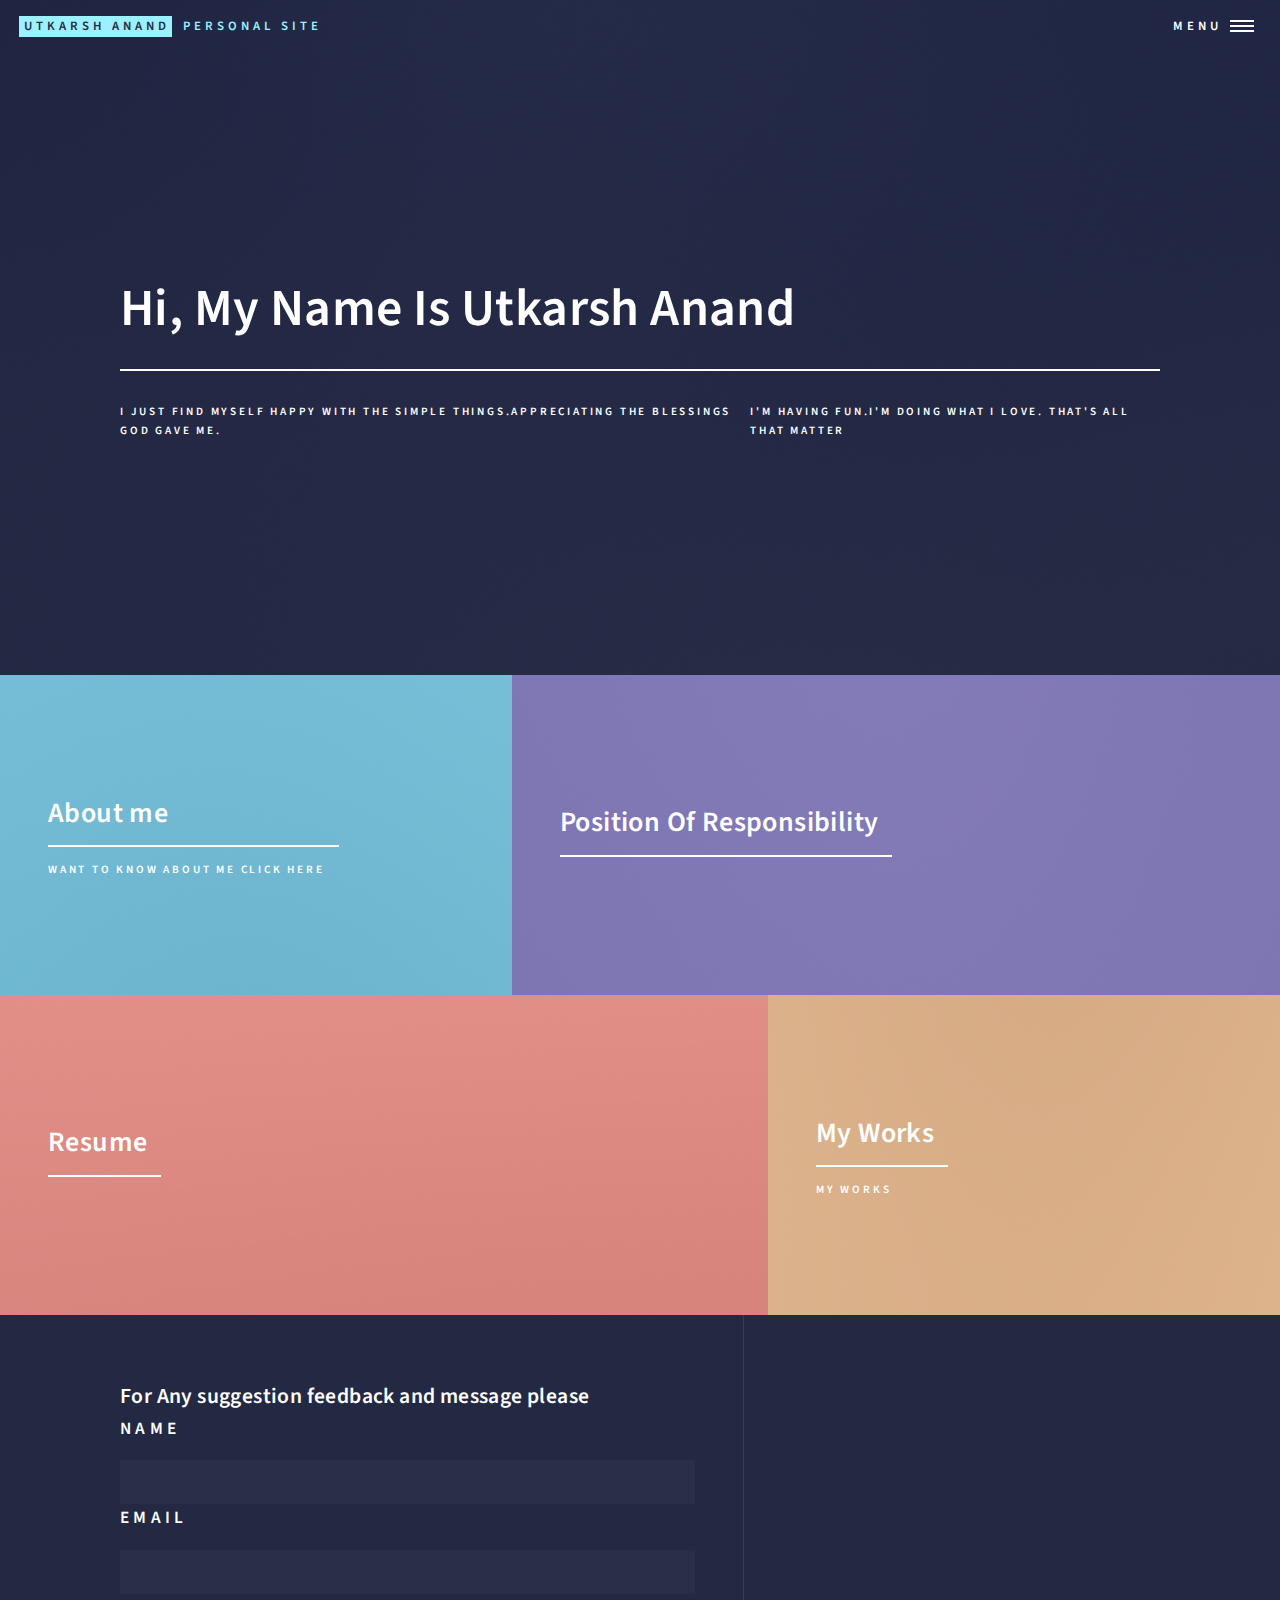
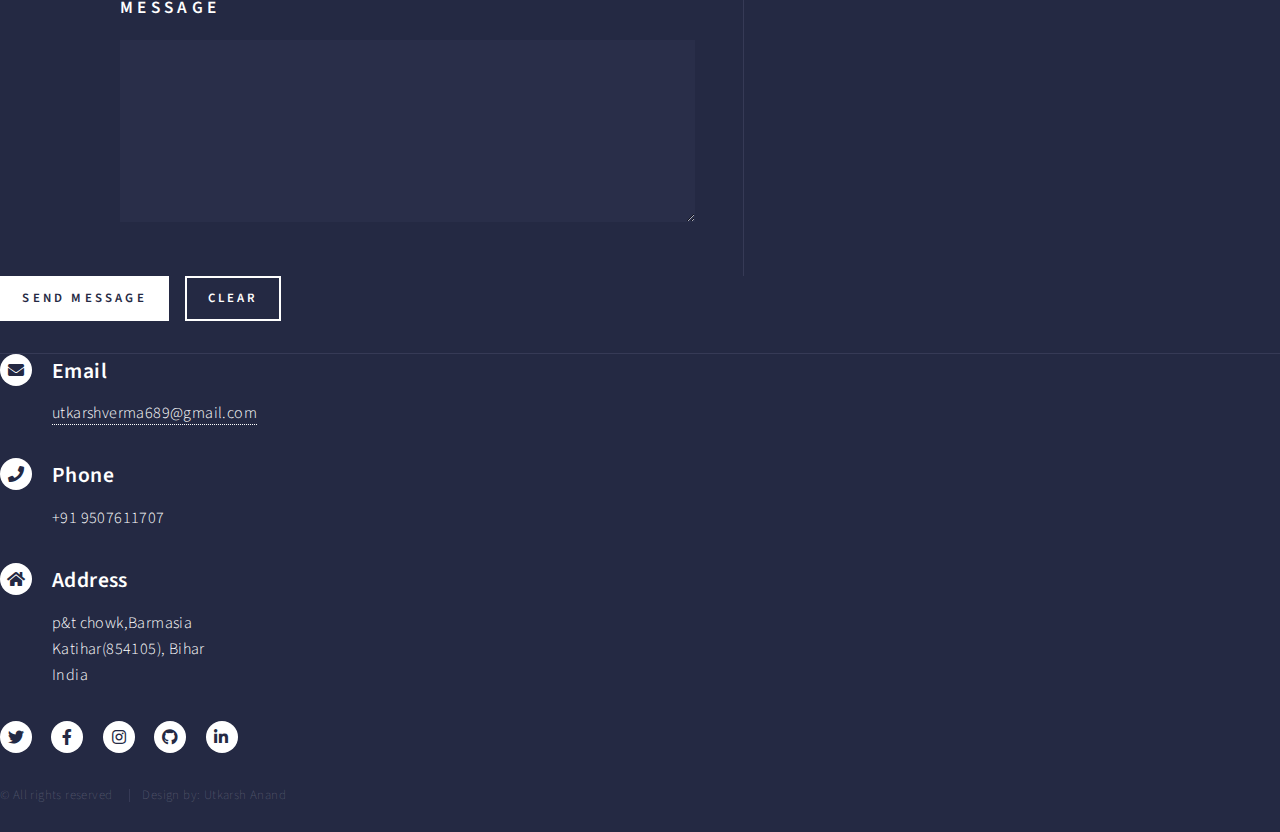
==== index.html @ aeb1506c "Update index.html" ====
<!DOCTYPE HTML>
<html>

<head>
	<title>Utkarsh Anand</title>
	<meta charset="utf-8" />
	<meta name="viewport" content="width=device-width, initial-scale=1, user-scalable=no" />
	<link rel="stylesheet" href="assets/css/main.css" />
	<noscript>
		<link rel="stylesheet" href="assets/css/noscript.css" />
	</noscript>
</head>

<body class="is-preload">

	<!-- Wrapper -->
	<div id="wrapper">

		<!-- Header -->
		<header id="header" class="alt">
			<a href="index.html" class="logo"><strong>UTKARSH ANAND</strong> <span>Personal site</span></a>
			<nav>
				<a href="#menu">Menu</a>
			</nav>
		</header>

		<!-- Menu -->
		<nav id="menu">
			<ul class="links">
				<li><a href="index.html">Home</a></li>
				<li><a href="about.html">About Me</a></li>
				<li><a href="service.html">Works</a></li>
				<li><a href="experience.html">Position Of Responsibility</a></li>
			</ul>
			
		</nav>


		<section id="banner" class="major">
			<div class="inner">
				<header class="major">
					<h1>Hi, My Name Is Utkarsh Anand</h1>
					<h3></h3>
				</header>
				<div class="content">
					<p>I just find myself happy with the simple things.appreciating the blessings God gave me.</p>
					<p>I'm having fun.I'm doing what I love. That's all that matter</p>


				</div>
			</div>
		</section>

		<!-- Main -->
		<div id="main">

			<!-- One -->
			<section id="one" class="tiles">
				<article>
					<span class="image">
						<img src="images/pic01.jpg" alt="image" />
					</span>
					<header class="major">
						<h3><a href="about.html" class="link">About me</a></h3>
						<p>Want to know about me click here</p>
					</header>
				</article>
				<article>
					<span class="image">
						<img src="images/pic02.jpg" alt="" />
					</span>
					<header class="major">
						<h3><a href="experience.html" class="link">Position Of Responsibility</a></h3>
						<p></p>
					</header>
				</article>
				<article>
					<span class="image">
						<img src="images/pic03.jpg" alt="" />
					</span>
					<header class="major">
						<h3><a href="https://drive.google.com/file/d/1Wd0ZZwpWyUMVyLLnOIt86RxqLW1cUzgr/view?usp=share_link"
								class="link">Resume </a></h3>
						
					</header>
				</article>
				<article>
					<span class="image">
						<img src="images/pic04.jpg" alt="" />
					</span>
					<header class="major">
						<h3><a href="service.html" class="link">My Works</a></h3>
						<p>My Works</p>
					</header>
				</article>

			</section>

			

		</div>

		<!-- Contact -->
		<section id="contact">
			<div class="inner">
				<section>

					<h3>For Any suggestion feedback and message please <a
						
						<div class="fields">
							<div class="field half">
								<label for="name">Name</label>
								<input type="text" name="name" id="name" />
							</div>
							<div class="field half">
								<label for="email">Email</label>
								<input type="text" name="email" id="email" />
							</div>
							<div class="field">
								<label for="message">Message</label>
								<textarea name="message" id="message" rows="6"></textarea>
							</div>
						</div>
						<ul class="actions">
							<li><input type="submit" value="Send Message" class="primary" /></li>
							<li><input type="reset" value="Clear" /></li>
						</ul>
					</form> 
				</section>
				<section class="split">
					<section>
						<div class="contact-method">
							<span class="icon solid alt fa-envelope"></span>
							<h3>Email</h3>
							<a href="#">utkarshverma689@gmail.com</a>
						</div>
					</section>
					<section>
						<div class="contact-method">
							<span class="icon solid alt fa-phone"></span>
							<h3>Phone</h3>
							<span>+91 9507611707</span>
						</div>
					</section>
					<section>
						<div class="contact-method">
							<span class="icon solid alt fa-home"></span>
							<h3>Address</h3>
							<span>p&t chowk,Barmasia<br />
								Katihar(854105), Bihar<br />
								India</span>
						</div>
					</section>
				</section>
			</div>
		</section>

		<!-- Footer -->
		<footer id="footer">
			<div class="inner">
				<ul class="icons">
					<li><a href="https://twitter.com/UTKARSH62137137" class="icon brands alt fa-twitter"><span
								class="label">Twitter</span></a></li>
					<li><a href="https://www.facebook.com/utkarsh.verma.733" class="icon brands alt fa-facebook-f"><span
								class="label">Facebook</span></a></li>
					<li><a href="https://instagram.com/__utkarsh__anand__?igshid=YmMyMTA2M2Y=" class="icon brands alt fa-instagram"><span
								class="label">Instagram</span></a></li>
					<li><a href="https://github.com/Utkarshanand15" class="icon brands alt fa-github"><span
								class="label">GitHub</span></a></li>
					<li><a href="https://www.linkedin.com/in/utkarsh-anand-71300820b/"
							class="icon brands alt fa-linkedin-in"><span class="label">LinkedIn</span></a></li>
				</ul>
				<ul class="copyright">
					<li>&copy; All rights reserved</li>
					<li>Design by: Utkarsh Anand</li>
				</ul>
			</div>
		</footer>

	</div>

	<!-- Scripts -->
	<script src="assets/js/jquery.min.js"></script>
	<script src="assets/js/jquery.scrolly.min.js"></script>
	<script src="assets/js/jquery.scrollex.min.js"></script>
	<script src="assets/js/browser.min.js"></script>
	<script src="assets/js/breakpoints.min.js"></script>
	<script src="assets/js/util.js"></script>
	<script src="assets/js/main.js"></script>

</body>

</html>
---- assets/css/main.css ----
@import url(fontawesome-all.min.css);
@import url("https://fonts.googleapis.com/css?family=Source+Sans+Pro:300,300italic,600,600italic");

/*
	Forty by HTML5 UP
	html5up.net | @ajlkn
	Free for personal and commercial use under the CCA 3.0 license (html5up.net/license)
*/

html, body, div, span, applet, object,
iframe, h1, h2, h3, h4, h5, h6, p, blockquote,
pre, a, abbr, acronym, address, big, cite,
code, del, dfn, em, img, ins, kbd, q, s, samp,
small, strike, strong, sub, sup, tt, var, b,
u, i, center, dl, dt, dd, ol, ul, li, fieldset,
form, label, legend, table, caption, tbody,
tfoot, thead, tr, th, td, article, aside,
canvas, details, embed, figure, figcaption,
footer, header, hgroup, menu, nav, output, ruby,
section, summary, time, mark, audio, video {
	margin: 0;
	padding: 0;
	border: 0;
	font-size: 100%;
	font: inherit;
	vertical-align: baseline;}

article, aside, details, figcaption, figure,
footer, header, hgroup, menu, nav, section {
	display: block;}

body {
	line-height: 1;
}

ol, ul {
	list-style: none;
}

blockquote, q {
	quotes: none;
}

	blockquote:before, blockquote:after, q:before, q:after {
		content: '';
		content: none;
	}

table {
	border-collapse: collapse;
	border-spacing: 0;
}

body {
	-webkit-text-size-adjust: none;
}

mark {
	background-color: transparent;
	color: inherit;
}

input::-moz-focus-inner {
	border: 0;
	padding: 0;
}

input, select, textarea {
	-moz-appearance: none;
	-webkit-appearance: none;
	-ms-appearance: none;
	appearance: none;
}

/* Basic */

	@-ms-viewport {
		width: device-width;
	}

	body {
		-ms-overflow-style: scrollbar;
	}

	@media screen and (max-width: 480px) {

		html, body {
			min-width: 320px;
		}

	}

	html {
		box-sizing: border-box;
	}

	*, *:before, *:after {
		box-sizing: inherit;
	}

	body {
		background: #242943;
	}

		body.is-preload *, body.is-preload *:before, body.is-preload *:after {
			-moz-animation: none !important;
			-webkit-animation: none !important;
			-ms-animation: none !important;
			animation: none !important;
			-moz-transition: none !important;
			-webkit-transition: none !important;
			-ms-transition: none !important;
			transition: none !important;
		}

/* Type */

	body, input, select, textarea {
		color: #ffffff;
		font-family: "Source Sans Pro", Helvetica, sans-serif;
		font-size: 17pt;
		font-weight: 300;
		letter-spacing: 0.025em;
		line-height: 1.65;
	}

		@media screen and (max-width: 1680px) {

			body, input, select, textarea {
				font-size: 14pt;
			}

		}

		@media screen and (max-width: 1280px) {

			body, input, select, textarea {
				font-size: 12pt;
			}

		}

		@media screen and (max-width: 360px) {

			body, input, select, textarea {
				font-size: 11pt;
			}

		}

	a {
		-moz-transition: color 0.2s ease-in-out, border-bottom-color 0.2s ease-in-out;
		-webkit-transition: color 0.2s ease-in-out, border-bottom-color 0.2s ease-in-out;
		-ms-transition: color 0.2s ease-in-out, border-bottom-color 0.2s ease-in-out;
		transition: color 0.2s ease-in-out, border-bottom-color 0.2s ease-in-out;
		border-bottom: dotted 1px;
		color: inherit;
		text-decoration: none;
	}

		a:hover {
			border-bottom-color: transparent;
			color: #9bf1ff !important;
		}

		a:active {
			color: #53e3fb !important;
		}

	strong, b {
		color: #ffffff;
		font-weight: 600;
	}

	em, i {
		font-style: italic;
	}

	p {
		margin: 0 0 2em 0;
	}

	h1, h2, h3, h4, h5, h6 {
		color: #ffffff;
		font-weight: 600;
		line-height: 1.65;
		margin: 0 0 1em 0;
	}

		h1 a, h2 a, h3 a, h4 a, h5 a, h6 a {
			color: inherit;
			border-bottom: 0;
		}

	h1 {
		font-size: 2.5em;
	}

	h2 {
		font-size: 1.75em;
	}

	h3 {
		font-size: 1.35em;
	}

	h4 {
		font-size: 1.1em;
	}

	h5 {
		font-size: 0.9em;
	}

	h6 {
		font-size: 0.7em;
	}

	@media screen and (max-width: 736px) {

		h1 {
			font-size: 2em;
		}

		h2 {
			font-size: 1.5em;
		}

		h3 {
			font-size: 1.25em;
		}

	}

	sub {
		font-size: 0.8em;
		position: relative;
		top: 0.5em;
	}

	sup {
		font-size: 0.8em;
		position: relative;
		top: -0.5em;
	}

	blockquote {
		border-left: solid 4px rgba(212, 212, 255, 0.1);
		font-style: italic;
		margin: 0 0 2em 0;
		padding: 0.5em 0 0.5em 2em;
	}

	code {
		background: rgba(212, 212, 255, 0.035);
		font-family: "Courier New", monospace;
		font-size: 0.9em;
		margin: 0 0.25em;
		padding: 0.25em 0.65em;
	}

	pre {
		-webkit-overflow-scrolling: touch;
		font-family: "Courier New", monospace;
		font-size: 0.9em;
		margin: 0 0 2em 0;
	}

		pre code {
			display: block;
			line-height: 1.75;
			padding: 1em 1.5em;
			overflow-x: auto;
		}

	hr {
		border: 0;
		border-bottom: solid 1px rgba(212, 212, 255, 0.1);
		margin: 2em 0;
	}

		hr.major {
			margin: 3em 0;
		}

	.align-left {
		text-align: left;
	}

	.align-center {
		text-align: center;
	}

	.align-right {
		text-align: right;
	}

/* Row */

	.row {
		display: flex;
		flex-wrap: wrap;
		box-sizing: border-box;
		align-items: stretch;
	}

		.row > * {
			box-sizing: border-box;
		}

		.row.gtr-uniform > * > :last-child {
			margin-bottom: 0;
		}

		.row.aln-left {
			justify-content: flex-start;
		}

		.row.aln-center {
			justify-content: center;
		}

		.row.aln-right {
			justify-content: flex-end;
		}

		.row.aln-top {
			align-items: flex-start;
		}

		.row.aln-middle {
			align-items: center;
		}

		.row.aln-bottom {
			align-items: flex-end;
		}

		.row > .imp {
			order: -1;
		}

		.row > .col-1 {
			width: 8.33333%;
		}

		.row > .off-1 {
			margin-left: 8.33333%;
		}

		.row > .col-2 {
			width: 16.66667%;
		}

		.row > .off-2 {
			margin-left: 16.66667%;
		}

		.row > .col-3 {
			width: 25%;
		}

		.row > .off-3 {
			margin-left: 25%;
		}

		.row > .col-4 {
			width: 33.33333%;
		}

		.row > .off-4 {
			margin-left: 33.33333%;
		}

		.row > .col-5 {
			width: 41.66667%;
		}

		.row > .off-5 {
			margin-left: 41.66667%;
		}

		.row > .col-6 {
			width: 50%;
		}

		.row > .off-6 {
			margin-left: 50%;
		}

		.row > .col-7 {
			width: 58.33333%;
		}

		.row > .off-7 {
			margin-left: 58.33333%;
		}

		.row > .col-8 {
			width: 66.66667%;
		}

		.row > .off-8 {
			margin-left: 66.66667%;
		}

		.row > .col-9 {
			width: 75%;
		}

		.row > .off-9 {
			margin-left: 75%;
		}

		.row > .col-10 {
			width: 83.33333%;
		}

		.row > .off-10 {
			margin-left: 83.33333%;
		}

		.row > .col-11 {
			width: 91.66667%;
		}

		.row > .off-11 {
			margin-left: 91.66667%;
		}

		.row > .col-12 {
			width: 100%;
		}

		.row > .off-12 {
			margin-left: 100%;
		}

		.row.gtr-0 {
			margin-top: 0;
			margin-left: 0em;
		}

			.row.gtr-0 > * {
				padding: 0 0 0 0em;
			}

			.row.gtr-0.gtr-uniform {
				margin-top: 0em;
			}

				.row.gtr-0.gtr-uniform > * {
					padding-top: 0em;
				}

		.row.gtr-25 {
			margin-top: 0;
			margin-left: -0.5em;
		}

			.row.gtr-25 > * {
				padding: 0 0 0 0.5em;
			}

			.row.gtr-25.gtr-uniform {
				margin-top: -0.5em;
			}

				.row.gtr-25.gtr-uniform > * {
					padding-top: 0.5em;
				}

		.row.gtr-50 {
			margin-top: 0;
			margin-left: -1em;
		}

			.row.gtr-50 > * {
				padding: 0 0 0 1em;
			}

			.row.gtr-50.gtr-uniform {
				margin-top: -1em;
			}

				.row.gtr-50.gtr-uniform > * {
					padding-top: 1em;
				}

		.row {
			margin-top: 0;
			margin-left: -2em;
		}

			.row > * {
				padding: 0 0 0 2em;
			}

			.row.gtr-uniform {
				margin-top: -2em;
			}

				.row.gtr-uniform > * {
					padding-top: 2em;
				}

		.row.gtr-150 {
			margin-top: 0;
			margin-left: -3em;
		}

			.row.gtr-150 > * {
				padding: 0 0 0 3em;
			}

			.row.gtr-150.gtr-uniform {
				margin-top: -3em;
			}

				.row.gtr-150.gtr-uniform > * {
					padding-top: 3em;
				}

		.row.gtr-200 {
			margin-top: 0;
			margin-left: -4em;
		}

			.row.gtr-200 > * {
				padding: 0 0 0 4em;
			}

			.row.gtr-200.gtr-uniform {
				margin-top: -4em;
			}

				.row.gtr-200.gtr-uniform > * {
					padding-top: 4em;
				}

		@media screen and (max-width: 1680px) {

			.row {
				display: flex;
				flex-wrap: wrap;
				box-sizing: border-box;
				align-items: stretch;
			}

				.row > * {
					box-sizing: border-box;
				}

				.row.gtr-uniform > * > :last-child {
					margin-bottom: 0;
				}

				.row.aln-left {
					justify-content: flex-start;
				}

				.row.aln-center {
					justify-content: center;
				}

				.row.aln-right {
					justify-content: flex-end;
				}

				.row.aln-top {
					align-items: flex-start;
				}

				.row.aln-middle {
					align-items: center;
				}

				.row.aln-bottom {
					align-items: flex-end;
				}

				.row > .imp-xlarge {
					order: -1;
				}

				.row > .col-1-xlarge {
					width: 8.33333%;
				}

				.row > .off-1-xlarge {
					margin-left: 8.33333%;
				}

				.row > .col-2-xlarge {
					width: 16.66667%;
				}

				.row > .off-2-xlarge {
					margin-left: 16.66667%;
				}

				.row > .col-3-xlarge {
					width: 25%;
				}

				.row > .off-3-xlarge {
					margin-left: 25%;
				}

				.row > .col-4-xlarge {
					width: 33.33333%;
				}

				.row > .off-4-xlarge {
					margin-left: 33.33333%;
				}

				.row > .col-5-xlarge {
					width: 41.66667%;
				}

				.row > .off-5-xlarge {
					margin-left: 41.66667%;
				}

				.row > .col-6-xlarge {
					width: 50%;
				}

				.row > .off-6-xlarge {
					margin-left: 50%;
				}

				.row > .col-7-xlarge {
					width: 58.33333%;
				}

				.row > .off-7-xlarge {
					margin-left: 58.33333%;
				}

				.row > .col-8-xlarge {
					width: 66.66667%;
				}

				.row > .off-8-xlarge {
					margin-left: 66.66667%;
				}

				.row > .col-9-xlarge {
					width: 75%;
				}

				.row > .off-9-xlarge {
					margin-left: 75%;
				}

				.row > .col-10-xlarge {
					width: 83.33333%;
				}

				.row > .off-10-xlarge {
					margin-left: 83.33333%;
				}

				.row > .col-11-xlarge {
					width: 91.66667%;
				}

				.row > .off-11-xlarge {
					margin-left: 91.66667%;
				}

				.row > .col-12-xlarge {
					width: 100%;
				}

				.row > .off-12-xlarge {
					margin-left: 100%;
				}

				.row.gtr-0 {
					margin-top: 0;
					margin-left: 0em;
				}

					.row.gtr-0 > * {
						padding: 0 0 0 0em;
					}

					.row.gtr-0.gtr-uniform {
						margin-top: 0em;
					}

						.row.gtr-0.gtr-uniform > * {
							padding-top: 0em;
						}

				.row.gtr-25 {
					margin-top: 0;
					margin-left: -0.5em;
				}

					.row.gtr-25 > * {
						padding: 0 0 0 0.5em;
					}

					.row.gtr-25.gtr-uniform {
						margin-top: -0.5em;
					}

						.row.gtr-25.gtr-uniform > * {
							padding-top: 0.5em;
						}

				.row.gtr-50 {
					margin-top: 0;
					margin-left: -1em;
				}

					.row.gtr-50 > * {
						padding: 0 0 0 1em;
					}

					.row.gtr-50.gtr-uniform {
						margin-top: -1em;
					}

						.row.gtr-50.gtr-uniform > * {
							padding-top: 1em;
						}

				.row {
					margin-top: 0;
					margin-left: -2em;
				}

					.row > * {
						padding: 0 0 0 2em;
					}

					.row.gtr-uniform {
						margin-top: -2em;
					}

						.row.gtr-uniform > * {
							padding-top: 2em;
						}

				.row.gtr-150 {
					margin-top: 0;
					margin-left: -3em;
				}

					.row.gtr-150 > * {
						padding: 0 0 0 3em;
					}

					.row.gtr-150.gtr-uniform {
						margin-top: -3em;
					}

						.row.gtr-150.gtr-uniform > * {
							padding-top: 3em;
						}

				.row.gtr-200 {
					margin-top: 0;
					margin-left: -4em;
				}

					.row.gtr-200 > * {
						padding: 0 0 0 4em;
					}

					.row.gtr-200.gtr-uniform {
						margin-top: -4em;
					}

						.row.gtr-200.gtr-uniform > * {
							padding-top: 4em;
						}

		}

		@media screen and (max-width: 1280px) {

			.row {
				display: flex;
				flex-wrap: wrap;
				box-sizing: border-box;
				align-items: stretch;
			}

				.row > * {
					box-sizing: border-box;
				}

				.row.gtr-uniform > * > :last-child {
					margin-bottom: 0;
				}

				.row.aln-left {
					justify-content: flex-start;
				}

				.row.aln-center {
					justify-content: center;
				}

				.row.aln-right {
					justify-content: flex-end;
				}

				.row.aln-top {
					align-items: flex-start;
				}

				.row.aln-middle {
					align-items: center;
				}

				.row.aln-bottom {
					align-items: flex-end;
				}

				.row > .imp-large {
					order: -1;
				}

				.row > .col-1-large {
					width: 8.33333%;
				}

				.row > .off-1-large {
					margin-left: 8.33333%;
				}

				.row > .col-2-large {
					width: 16.66667%;
				}

				.row > .off-2-large {
					margin-left: 16.66667%;
				}

				.row > .col-3-large {
					width: 25%;
				}

				.row > .off-3-large {
					margin-left: 25%;
				}

				.row > .col-4-large {
					width: 33.33333%;
				}

				.row > .off-4-large {
					margin-left: 33.33333%;
				}

				.row > .col-5-large {
					width: 41.66667%;
				}

				.row > .off-5-large {
					margin-left: 41.66667%;
				}

				.row > .col-6-large {
					width: 50%;
				}

				.row > .off-6-large {
					margin-left: 50%;
				}

				.row > .col-7-large {
					width: 58.33333%;
				}

				.row > .off-7-large {
					margin-left: 58.33333%;
				}

				.row > .col-8-large {
					width: 66.66667%;
				}

				.row > .off-8-large {
					margin-left: 66.66667%;
				}

				.row > .col-9-large {
					width: 75%;
				}

				.row > .off-9-large {
					margin-left: 75%;
				}

				.row > .col-10-large {
					width: 83.33333%;
				}

				.row > .off-10-large {
					margin-left: 83.33333%;
				}

				.row > .col-11-large {
					width: 91.66667%;
				}

				.row > .off-11-large {
					margin-left: 91.66667%;
				}

				.row > .col-12-large {
					width: 100%;
				}

				.row > .off-12-large {
					margin-left: 100%;
				}

				.row.gtr-0 {
					margin-top: 0;
					margin-left: 0em;
				}

					.row.gtr-0 > * {
						padding: 0 0 0 0em;
					}

					.row.gtr-0.gtr-uniform {
						margin-top: 0em;
					}

						.row.gtr-0.gtr-uniform > * {
							padding-top: 0em;
						}

				.row.gtr-25 {
					margin-top: 0;
					margin-left: -0.375em;
				}

					.row.gtr-25 > * {
						padding: 0 0 0 0.375em;
					}

					.row.gtr-25.gtr-uniform {
						margin-top: -0.375em;
					}

						.row.gtr-25.gtr-uniform > * {
							padding-top: 0.375em;
						}

				.row.gtr-50 {
					margin-top: 0;
					margin-left: -0.75em;
				}

					.row.gtr-50 > * {
						padding: 0 0 0 0.75em;
					}

					.row.gtr-50.gtr-uniform {
						margin-top: -0.75em;
					}

						.row.gtr-50.gtr-uniform > * {
							padding-top: 0.75em;
						}

				.row {
					margin-top: 0;
					margin-left: -1.5em;
				}

					.row > * {
						padding: 0 0 0 1.5em;
					}

					.row.gtr-uniform {
						margin-top: -1.5em;
					}

						.row.gtr-uniform > * {
							padding-top: 1.5em;
						}

				.row.gtr-150 {
					margin-top: 0;
					margin-left: -2.25em;
				}

					.row.gtr-150 > * {
						padding: 0 0 0 2.25em;
					}

					.row.gtr-150.gtr-uniform {
						margin-top: -2.25em;
					}

						.row.gtr-150.gtr-uniform > * {
							padding-top: 2.25em;
						}

				.row.gtr-200 {
					margin-top: 0;
					margin-left: -3em;
				}

					.row.gtr-200 > * {
						padding: 0 0 0 3em;
					}

					.row.gtr-200.gtr-uniform {
						margin-top: -3em;
					}

						.row.gtr-200.gtr-uniform > * {
							padding-top: 3em;
						}

		}

		@media screen and (max-width: 980px) {

			.row {
				display: flex;
				flex-wrap: wrap;
				box-sizing: border-box;
				align-items: stretch;
			}

				.row > * {
					box-sizing: border-box;
				}

				.row.gtr-uniform > * > :last-child {
					margin-bottom: 0;
				}

				.row.aln-left {
					justify-content: flex-start;
				}

				.row.aln-center {
					justify-content: center;
				}

				.row.aln-right {
					justify-content: flex-end;
				}

				.row.aln-top {
					align-items: flex-start;
				}

				.row.aln-middle {
					align-items: center;
				}

				.row.aln-bottom {
					align-items: flex-end;
				}

				.row > .imp-medium {
					order: -1;
				}

				.row > .col-1-medium {
					width: 8.33333%;
				}

				.row > .off-1-medium {
					margin-left: 8.33333%;
				}

				.row > .col-2-medium {
					width: 16.66667%;
				}

				.row > .off-2-medium {
					margin-left: 16.66667%;
				}

				.row > .col-3-medium {
					width: 25%;
				}

				.row > .off-3-medium {
					margin-left: 25%;
				}

				.row > .col-4-medium {
					width: 33.33333%;
				}

				.row > .off-4-medium {
					margin-left: 33.33333%;
				}

				.row > .col-5-medium {
					width: 41.66667%;
				}

				.row > .off-5-medium {
					margin-left: 41.66667%;
				}

				.row > .col-6-medium {
					width: 50%;
				}

				.row > .off-6-medium {
					margin-left: 50%;
				}

				.row > .col-7-medium {
					width: 58.33333%;
				}

				.row > .off-7-medium {
					margin-left: 58.33333%;
				}

				.row > .col-8-medium {
					width: 66.66667%;
				}

				.row > .off-8-medium {
					margin-left: 66.66667%;
				}

				.row > .col-9-medium {
					width: 75%;
				}

				.row > .off-9-medium {
					margin-left: 75%;
				}

				.row > .col-10-medium {
					width: 83.33333%;
				}

				.row > .off-10-medium {
					margin-left: 83.33333%;
				}

				.row > .col-11-medium {
					width: 91.66667%;
				}

				.row > .off-11-medium {
					margin-left: 91.66667%;
				}

				.row > .col-12-medium {
					width: 100%;
				}

				.row > .off-12-medium {
					margin-left: 100%;
				}

				.row.gtr-0 {
					margin-top: 0;
					margin-left: 0em;
				}

					.row.gtr-0 > * {
						padding: 0 0 0 0em;
					}

					.row.gtr-0.gtr-uniform {
						margin-top: 0em;
					}

						.row.gtr-0.gtr-uniform > * {
							padding-top: 0em;
						}

				.row.gtr-25 {
					margin-top: 0;
					margin-left: -0.375em;
				}

					.row.gtr-25 > * {
						padding: 0 0 0 0.375em;
					}

					.row.gtr-25.gtr-uniform {
						margin-top: -0.375em;
					}

						.row.gtr-25.gtr-uniform > * {
							padding-top: 0.375em;
						}

				.row.gtr-50 {
					margin-top: 0;
					margin-left: -0.75em;
				}

					.row.gtr-50 > * {
						padding: 0 0 0 0.75em;
					}

					.row.gtr-50.gtr-uniform {
						margin-top: -0.75em;
					}

						.row.gtr-50.gtr-uniform > * {
							padding-top: 0.75em;
						}

				.row {
					margin-top: 0;
					margin-left: -1.5em;
				}

					.row > * {
						padding: 0 0 0 1.5em;
					}

					.row.gtr-uniform {
						margin-top: -1.5em;
					}

						.row.gtr-uniform > * {
							padding-top: 1.5em;
						}

				.row.gtr-150 {
					margin-top: 0;
					margin-left: -2.25em;
				}

					.row.gtr-150 > * {
						padding: 0 0 0 2.25em;
					}

					.row.gtr-150.gtr-uniform {
						margin-top: -2.25em;
					}

						.row.gtr-150.gtr-uniform > * {
							padding-top: 2.25em;
						}

				.row.gtr-200 {
					margin-top: 0;
					margin-left: -3em;
				}

					.row.gtr-200 > * {
						padding: 0 0 0 3em;
					}

					.row.gtr-200.gtr-uniform {
						margin-top: -3em;
					}

						.row.gtr-200.gtr-uniform > * {
							padding-top: 3em;
						}

		}

		@media screen and (max-width: 736px) {

			.row {
				display: flex;
				flex-wrap: wrap;
				box-sizing: border-box;
				align-items: stretch;
			}

				.row > * {
					box-sizing: border-box;
				}

				.row.gtr-uniform > * > :last-child {
					margin-bottom: 0;
				}

				.row.aln-left {
					justify-content: flex-start;
				}

				.row.aln-center {
					justify-content: center;
				}

				.row.aln-right {
					justify-content: flex-end;
				}

				.row.aln-top {
					align-items: flex-start;
				}

				.row.aln-middle {
					align-items: center;
				}

				.row.aln-bottom {
					align-items: flex-end;
				}

				.row > .imp-small {
					order: -1;
				}

				.row > .col-1-small {
					width: 8.33333%;
				}

				.row > .off-1-small {
					margin-left: 8.33333%;
				}

				.row > .col-2-small {
					width: 16.66667%;
				}

				.row > .off-2-small {
					margin-left: 16.66667%;
				}

				.row > .col-3-small {
					width: 25%;
				}

				.row > .off-3-small {
					margin-left: 25%;
				}

				.row > .col-4-small {
					width: 33.33333%;
				}

				.row > .off-4-small {
					margin-left: 33.33333%;
				}

				.row > .col-5-small {
					width: 41.66667%;
				}

				.row > .off-5-small {
					margin-left: 41.66667%;
				}

				.row > .col-6-small {
					width: 50%;
				}

				.row > .off-6-small {
					margin-left: 50%;
				}

				.row > .col-7-small {
					width: 58.33333%;
				}

				.row > .off-7-small {
					margin-left: 58.33333%;
				}

				.row > .col-8-small {
					width: 66.66667%;
				}

				.row > .off-8-small {
					margin-left: 66.66667%;
				}

				.row > .col-9-small {
					width: 75%;
				}

				.row > .off-9-small {
					margin-left: 75%;
				}

				.row > .col-10-small {
					width: 83.33333%;
				}

				.row > .off-10-small {
					margin-left: 83.33333%;
				}

				.row > .col-11-small {
					width: 91.66667%;
				}

				.row > .off-11-small {
					margin-left: 91.66667%;
				}

				.row > .col-12-small {
					width: 100%;
				}

				.row > .off-12-small {
					margin-left: 100%;
				}

				.row.gtr-0 {
					margin-top: 0;
					margin-left: 0em;
				}

					.row.gtr-0 > * {
						padding: 0 0 0 0em;
					}

					.row.gtr-0.gtr-uniform {
						margin-top: 0em;
					}

						.row.gtr-0.gtr-uniform > * {
							padding-top: 0em;
						}

				.row.gtr-25 {
					margin-top: 0;
					margin-left: -0.3125em;
				}

					.row.gtr-25 > * {
						padding: 0 0 0 0.3125em;
					}

					.row.gtr-25.gtr-uniform {
						margin-top: -0.3125em;
					}

						.row.gtr-25.gtr-uniform > * {
							padding-top: 0.3125em;
						}

				.row.gtr-50 {
					margin-top: 0;
					margin-left: -0.625em;
				}

					.row.gtr-50 > * {
						padding: 0 0 0 0.625em;
					}

					.row.gtr-50.gtr-uniform {
						margin-top: -0.625em;
					}

						.row.gtr-50.gtr-uniform > * {
							padding-top: 0.625em;
						}

				.row {
					margin-top: 0;
					margin-left: -1.25em;
				}

					.row > * {
						padding: 0 0 0 1.25em;
					}

					.row.gtr-uniform {
						margin-top: -1.25em;
					}

						.row.gtr-uniform > * {
							padding-top: 1.25em;
						}

				.row.gtr-150 {
					margin-top: 0;
					margin-left: -1.875em;
				}

					.row.gtr-150 > * {
						padding: 0 0 0 1.875em;
					}

					.row.gtr-150.gtr-uniform {
						margin-top: -1.875em;
					}

						.row.gtr-150.gtr-uniform > * {
							padding-top: 1.875em;
						}

				.row.gtr-200 {
					margin-top: 0;
					margin-left: -2.5em;
				}

					.row.gtr-200 > * {
						padding: 0 0 0 2.5em;
					}

					.row.gtr-200.gtr-uniform {
						margin-top: -2.5em;
					}

						.row.gtr-200.gtr-uniform > * {
							padding-top: 2.5em;
						}

		}

		@media screen and (max-width: 480px) {

			.row {
				display: flex;
				flex-wrap: wrap;
				box-sizing: border-box;
				align-items: stretch;
			}

				.row > * {
					box-sizing: border-box;
				}

				.row.gtr-uniform > * > :last-child {
					margin-bottom: 0;
				}

				.row.aln-left {
					justify-content: flex-start;
				}

				.row.aln-center {
					justify-content: center;
				}

				.row.aln-right {
					justify-content: flex-end;
				}

				.row.aln-top {
					align-items: flex-start;
				}

				.row.aln-middle {
					align-items: center;
				}

				.row.aln-bottom {
					align-items: flex-end;
				}

				.row > .imp-xsmall {
					order: -1;
				}

				.row > .col-1-xsmall {
					width: 8.33333%;
				}

				.row > .off-1-xsmall {
					margin-left: 8.33333%;
				}

				.row > .col-2-xsmall {
					width: 16.66667%;
				}

				.row > .off-2-xsmall {
					margin-left: 16.66667%;
				}

				.row > .col-3-xsmall {
					width: 25%;
				}

				.row > .off-3-xsmall {
					margin-left: 25%;
				}

				.row > .col-4-xsmall {
					width: 33.33333%;
				}

				.row > .off-4-xsmall {
					margin-left: 33.33333%;
				}

				.row > .col-5-xsmall {
					width: 41.66667%;
				}

				.row > .off-5-xsmall {
					margin-left: 41.66667%;
				}

				.row > .col-6-xsmall {
					width: 50%;
				}

				.row > .off-6-xsmall {
					margin-left: 50%;
				}

				.row > .col-7-xsmall {
					width: 58.33333%;
				}

				.row > .off-7-xsmall {
					margin-left: 58.33333%;
				}

				.row > .col-8-xsmall {
					width: 66.66667%;
				}

				.row > .off-8-xsmall {
					margin-left: 66.66667%;
				}

				.row > .col-9-xsmall {
					width: 75%;
				}

				.row > .off-9-xsmall {
					margin-left: 75%;
				}

				.row > .col-10-xsmall {
					width: 83.33333%;
				}

				.row > .off-10-xsmall {
					margin-left: 83.33333%;
				}

				.row > .col-11-xsmall {
					width: 91.66667%;
				}

				.row > .off-11-xsmall {
					margin-left: 91.66667%;
				}

				.row > .col-12-xsmall {
					width: 100%;
				}

				.row > .off-12-xsmall {
					margin-left: 100%;
				}

				.row.gtr-0 {
					margin-top: 0;
					margin-left: 0em;
				}

					.row.gtr-0 > * {
						padding: 0 0 0 0em;
					}

					.row.gtr-0.gtr-uniform {
						margin-top: 0em;
					}

						.row.gtr-0.gtr-uniform > * {
							padding-top: 0em;
						}

				.row.gtr-25 {
					margin-top: 0;
					margin-left: -0.3125em;
				}

					.row.gtr-25 > * {
						padding: 0 0 0 0.3125em;
					}

					.row.gtr-25.gtr-uniform {
						margin-top: -0.3125em;
					}

						.row.gtr-25.gtr-uniform > * {
							padding-top: 0.3125em;
						}

				.row.gtr-50 {
					margin-top: 0;
					margin-left: -0.625em;
				}

					.row.gtr-50 > * {
						padding: 0 0 0 0.625em;
					}

					.row.gtr-50.gtr-uniform {
						margin-top: -0.625em;
					}

						.row.gtr-50.gtr-uniform > * {
							padding-top: 0.625em;
						}

				.row {
					margin-top: 0;
					margin-left: -1.25em;
				}

					.row > * {
						padding: 0 0 0 1.25em;
					}

					.row.gtr-uniform {
						margin-top: -1.25em;
					}

						.row.gtr-uniform > * {
							padding-top: 1.25em;
						}

				.row.gtr-150 {
					margin-top: 0;
					margin-left: -1.875em;
				}

					.row.gtr-150 > * {
						padding: 0 0 0 1.875em;
					}

					.row.gtr-150.gtr-uniform {
						margin-top: -1.875em;
					}

						.row.gtr-150.gtr-uniform > * {
							padding-top: 1.875em;
						}

				.row.gtr-200 {
					margin-top: 0;
					margin-left: -2.5em;
				}

					.row.gtr-200 > * {
						padding: 0 0 0 2.5em;
					}

					.row.gtr-200.gtr-uniform {
						margin-top: -2.5em;
					}

						.row.gtr-200.gtr-uniform > * {
							padding-top: 2.5em;
						}

		}

/* Section/Article */

	section.special, article.special {
		text-align: center;
	}

	header.major {
		width: -moz-max-content;
		width: -webkit-max-content;
		width: -ms-max-content;
		width: max-content;
		margin-bottom: 2em;
	}

		header.major > :first-child {
			margin-bottom: 0;
			width: calc(100% + 0.5em);
		}

			header.major > :first-child:after {
				content: '';
				background-color: #ffffff;
				display: block;
				height: 2px;
				margin: 0.325em 0 0.5em 0;
				width: 100%;
			}

		header.major > p {
			font-size: 0.7em;
			font-weight: 600;
			letter-spacing: 0.25em;
			margin-bottom: 0;
			text-transform: uppercase;
		}

		body.is-ie header.major > :first-child:after {
			max-width: 9em;
		}

		body.is-ie header.major > h1:after {
			max-width: 100% !important;
		}

	@media screen and (max-width: 736px) {

		header.major > p br {
			display: none;
		}

	}

/* Form */

	form {
		margin: 0 0 2em 0;
	}

		form > :last-child {
			margin-bottom: 0;
		}

		form > .fields {
			display: -moz-flex;
			display: -webkit-flex;
			display: -ms-flex;
			display: flex;
			-moz-flex-wrap: wrap;
			-webkit-flex-wrap: wrap;
			-ms-flex-wrap: wrap;
			flex-wrap: wrap;
			width: calc(100% + 3em);
			margin: -1.5em 0 2em -1.5em;
		}

			form > .fields > .field {
				-moz-flex-grow: 0;
				-webkit-flex-grow: 0;
				-ms-flex-grow: 0;
				flex-grow: 0;
				-moz-flex-shrink: 0;
				-webkit-flex-shrink: 0;
				-ms-flex-shrink: 0;
				flex-shrink: 0;
				padding: 1.5em 0 0 1.5em;
				width: calc(100% - 1.5em);
			}

				form > .fields > .field.half {
					width: calc(50% - 0.75em);
				}

				form > .fields > .field.third {
					width: calc(100%/3 - 0.5em);
				}

				form > .fields > .field.quarter {
					width: calc(25% - 0.375em);
				}

		@media screen and (max-width: 480px) {

			form > .fields {
				width: calc(100% + 3em);
				margin: -1.5em 0 2em -1.5em;
			}

				form > .fields > .field {
					padding: 1.5em 0 0 1.5em;
					width: calc(100% - 1.5em);
				}

					form > .fields > .field.half {
						width: calc(100% - 1.5em);
					}

					form > .fields > .field.third {
						width: calc(100% - 1.5em);
					}

					form > .fields > .field.quarter {
						width: calc(100% - 1.5em);
					}

		}

	label {
		color: #ffffff;
		display: block;
		font-size: 0.8em;
		font-weight: 600;
		letter-spacing: 0.25em;
		margin: 0 0 1em 0;
		text-transform: uppercase;
	}

	input[type="text"],
	input[type="password"],
	input[type="email"],
	input[type="tel"],
	input[type="search"],
	input[type="url"],
	select,
	textarea {
		-moz-appearance: none;
		-webkit-appearance: none;
		-ms-appearance: none;
		appearance: none;
		background: rgba(212, 212, 255, 0.035);
		border: none;
		border-radius: 0;
		color: inherit;
		display: block;
		outline: 0;
		padding: 0 1em;
		text-decoration: none;
		width: 100%;
	}

		input[type="text"]:invalid,
		input[type="password"]:invalid,
		input[type="email"]:invalid,
		input[type="tel"]:invalid,
		input[type="search"]:invalid,
		input[type="url"]:invalid,
		select:invalid,
		textarea:invalid {
			box-shadow: none;
		}

		input[type="text"]:focus,
		input[type="password"]:focus,
		input[type="email"]:focus,
		input[type="tel"]:focus,
		input[type="search"]:focus,
		input[type="url"]:focus,
		select:focus,
		textarea:focus {
			border-color: #9bf1ff;
			box-shadow: 0 0 0 2px #9bf1ff;
		}

	select {
		background-image: url("data:image/svg+xml;charset=utf8,%3Csvg xmlns='http://www.w3.org/2000/svg' width='40' height='40' preserveAspectRatio='none' viewBox='0 0 40 40'%3E%3Cpath d='M9.4,12.3l10.4,10.4l10.4-10.4c0.2-0.2,0.5-0.4,0.9-0.4c0.3,0,0.6,0.1,0.9,0.4l3.3,3.3c0.2,0.2,0.4,0.5,0.4,0.9 c0,0.4-0.1,0.6-0.4,0.9L20.7,31.9c-0.2,0.2-0.5,0.4-0.9,0.4c-0.3,0-0.6-0.1-0.9-0.4L4.3,17.3c-0.2-0.2-0.4-0.5-0.4-0.9 c0-0.4,0.1-0.6,0.4-0.9l3.3-3.3c0.2-0.2,0.5-0.4,0.9-0.4S9.1,12.1,9.4,12.3z' fill='rgba(212, 212, 255, 0.1)' /%3E%3C/svg%3E");
		background-size: 1.25rem;
		background-repeat: no-repeat;
		background-position: calc(100% - 1rem) center;
		height: 2.75em;
		padding-right: 2.75em;
		text-overflow: ellipsis;
	}

		select option {
			color: #ffffff;
			background: #242943;
		}

		select:focus::-ms-value {
			background-color: transparent;
		}

		select::-ms-expand {
			display: none;
		}

	input[type="text"],
	input[type="password"],
	input[type="email"],
	input[type="tel"],
	input[type="search"],
	input[type="url"],
	select {
		height: 2.75em;
	}

	textarea {
		padding: 0.75em 1em;
	}

	input[type="checkbox"],
	input[type="radio"] {
		-moz-appearance: none;
		-webkit-appearance: none;
		-ms-appearance: none;
		appearance: none;
		display: block;
		float: left;
		margin-right: -2em;
		opacity: 0;
		width: 1em;
		z-index: -1;
	}

		input[type="checkbox"] + label,
		input[type="radio"] + label {
			text-decoration: none;
			color: #ffffff;
			cursor: pointer;
			display: inline-block;
			font-weight: 300;
			padding-left: 2.65em;
			padding-right: 0.75em;
			position: relative;
		}

			input[type="checkbox"] + label:before,
			input[type="radio"] + label:before {
				-moz-osx-font-smoothing: grayscale;
				-webkit-font-smoothing: antialiased;
				display: inline-block;
				font-style: normal;
				font-variant: normal;
				text-rendering: auto;
				line-height: 1;
				text-transform: none !important;
				font-family: 'Font Awesome 5 Free';
				font-weight: 900;
			}

			input[type="checkbox"] + label:before,
			input[type="radio"] + label:before {
				background: rgba(212, 212, 255, 0.035);
				content: '';
				display: inline-block;
				font-size: 0.8em;
				height: 2.0625em;
				left: 0;
				letter-spacing: 0;
				line-height: 2.0625em;
				position: absolute;
				text-align: center;
				top: 0;
				width: 2.0625em;
			}

		input[type="checkbox"]:checked + label:before,
		input[type="radio"]:checked + label:before {
			background: #ffffff;
			border-color: #9bf1ff;
			content: '\f00c';
			color: #242943;
		}

		input[type="checkbox"]:focus + label:before,
		input[type="radio"]:focus + label:before {
			box-shadow: 0 0 0 2px #9bf1ff;
		}

	input[type="radio"] + label:before {
		border-radius: 100%;
	}

	::-webkit-input-placeholder {
		color: rgba(244, 244, 255, 0.2) !important;
		opacity: 1.0;
	}

	:-moz-placeholder {
		color: rgba(244, 244, 255, 0.2) !important;
		opacity: 1.0;
	}

	::-moz-placeholder {
		color: rgba(244, 244, 255, 0.2) !important;
		opacity: 1.0;
	}

	:-ms-input-placeholder {
		color: rgba(244, 244, 255, 0.2) !important;
		opacity: 1.0;
	}

/* Box */

	.box {
		border: solid 1px rgba(212, 212, 255, 0.1);
		margin-bottom: 2em;
		padding: 1.5em;
	}

		.box > :last-child,
		.box > :last-child > :last-child,
		.box > :last-child > :last-child > :last-child {
			margin-bottom: 0;
		}

		.box.alt {
			border: 0;
			border-radius: 0;
			padding: 0;
		}

/* Icon */

	.icon {
		text-decoration: none;
		border-bottom: none;
		position: relative;
	}

		.icon:before {
			-moz-osx-font-smoothing: grayscale;
			-webkit-font-smoothing: antialiased;
			display: inline-block;
			font-style: normal;
			font-variant: normal;
			text-rendering: auto;
			line-height: 1;
			text-transform: none !important;
			font-family: 'Font Awesome 5 Free';
			font-weight: 400;
		}

		.icon > .label {
			display: none;
		}

		.icon:before {
			line-height: inherit;
		}

		.icon.solid:before {
			font-weight: 900;
		}

		.icon.brands:before {
			font-family: 'Font Awesome 5 Brands';
		}

		.icon.alt:before {
			background-color: #ffffff;
			border-radius: 100%;
			color: #242943;
			display: inline-block;
			height: 2em;
			line-height: 2em;
			text-align: center;
			width: 2em;
		}

	a.icon.alt:before {
		-moz-transition: background-color 0.2s ease-in-out;
		-webkit-transition: background-color 0.2s ease-in-out;
		-ms-transition: background-color 0.2s ease-in-out;
		transition: background-color 0.2s ease-in-out;
	}

	a.icon.alt:hover:before {
		background-color: #6fc3df;
	}

	a.icon.alt:active:before {
		background-color: #37a6cb;
	}

/* Image */

	.image {
		border: 0;
		display: inline-block;
		position: relative;
	}

		.image img {
			display: block;
		}

		.image.left, .image.right {
			max-width: 30%;
		}

			.image.left img, .image.right img {
				width: 100%;
			}

		.image.left {
			float: left;
			margin: 0 1.5em 1.25em 0;
			top: 0.25em;
		}

		.image.right {
			float: right;
			margin: 0 0 1.25em 1.5em;
			top: 0.25em;
		}

		.image.fit {
			display: block;
			margin: 0 0 2em 0;
			width: 100%;
		}

			.image.fit img {
				width: 100%;
			}

		.image.main {
			display: block;
			margin: 2.5em 0;
			width: 100%;
		}

			.image.main img {
				width: 100%;
			}

			@media screen and (max-width: 736px) {

				.image.main {
					margin: 1.5em 0;
				}

			}

/* List */

	ol {
		list-style: decimal;
		margin: 0 0 2em 0;
		padding-left: 1.25em;
	}

		ol li {
			padding-left: 0.25em;
		}

	ul {
		list-style: disc;
		margin: 0 0 2em 0;
		padding-left: 1em;
	}

		ul li {
			padding-left: 0.5em;
		}

		ul.alt {
			list-style: none;
			padding-left: 0;
		}

			ul.alt li {
				border-top: solid 1px rgba(212, 212, 255, 0.1);
				padding: 0.5em 0;
			}

				ul.alt li:first-child {
					border-top: 0;
					padding-top: 0;
				}

	dl {
		margin: 0 0 2em 0;
	}

		dl dt {
			display: block;
			font-weight: 600;
			margin: 0 0 1em 0;
		}

		dl dd {
			margin-left: 2em;
		}

/* Actions */

	ul.actions {
		display: -moz-flex;
		display: -webkit-flex;
		display: -ms-flex;
		display: flex;
		cursor: default;
		list-style: none;
		margin-left: -1em;
		padding-left: 0;
	}

		ul.actions li {
			padding: 0 0 0 1em;
			vertical-align: middle;
		}

		ul.actions.special {
			-moz-justify-content: center;
			-webkit-justify-content: center;
			-ms-justify-content: center;
			justify-content: center;
			width: 100%;
			margin-left: 0;
		}

			ul.actions.special li:first-child {
				padding-left: 0;
			}

		ul.actions.stacked {
			-moz-flex-direction: column;
			-webkit-flex-direction: column;
			-ms-flex-direction: column;
			flex-direction: column;
			margin-left: 0;
		}

			ul.actions.stacked li {
				padding: 1.3em 0 0 0;
			}

				ul.actions.stacked li:first-child {
					padding-top: 0;
				}

		ul.actions.fit {
			width: calc(100% + 1em);
		}

			ul.actions.fit li {
				-moz-flex-grow: 1;
				-webkit-flex-grow: 1;
				-ms-flex-grow: 1;
				flex-grow: 1;
				-moz-flex-shrink: 1;
				-webkit-flex-shrink: 1;
				-ms-flex-shrink: 1;
				flex-shrink: 1;
				width: 100%;
			}

				ul.actions.fit li > * {
					width: 100%;
				}

			ul.actions.fit.stacked {
				width: 100%;
			}

/* Icons */

	ul.icons {
		cursor: default;
		list-style: none;
		padding-left: 0;
	}

		ul.icons li {
			display: inline-block;
			padding: 0 1em 0 0;
		}

			ul.icons li:last-child {
				padding-right: 0;
			}

		@media screen and (max-width: 736px) {

			ul.icons li {
				padding: 0 0.75em 0 0;
			}

		}

/* Pagination */

	ul.pagination {
		cursor: default;
		list-style: none;
		padding-left: 0;
	}

		ul.pagination li {
			display: inline-block;
			padding-left: 0;
			vertical-align: middle;
		}

			ul.pagination li > .page {
				-moz-transition: background-color 0.2s ease-in-out, color 0.2s ease-in-out;
				-webkit-transition: background-color 0.2s ease-in-out, color 0.2s ease-in-out;
				-ms-transition: background-color 0.2s ease-in-out, color 0.2s ease-in-out;
				transition: background-color 0.2s ease-in-out, color 0.2s ease-in-out;
				border-bottom: 0;
				display: inline-block;
				font-size: 0.8em;
				font-weight: 600;
				height: 1.5em;
				line-height: 1.5em;
				margin: 0 0.125em;
				min-width: 1.5em;
				padding: 0 0.5em;
				text-align: center;
			}

				ul.pagination li > .page.active {
					background-color: #ffffff;
					color: #242943;
				}

					ul.pagination li > .page.active:hover {
						background-color: #9bf1ff;
						color: #242943 !important;
					}

					ul.pagination li > .page.active:active {
						background-color: #53e3fb;
					}

			ul.pagination li:first-child {
				padding-right: 0.75em;
			}

			ul.pagination li:last-child {
				padding-left: 0.75em;
			}

		@media screen and (max-width: 480px) {

			ul.pagination li:nth-child(n+2):nth-last-child(n+2) {
				display: none;
			}

			ul.pagination li:first-child {
				padding-right: 0;
			}

		}

/* Table */

	.table-wrapper {
		-webkit-overflow-scrolling: touch;
		overflow-x: auto;
	}

	table {
		margin: 0 0 2em 0;
		width: 100%;
	}

		table tbody tr {
			border: solid 1px rgba(212, 212, 255, 0.1);
			border-left: 0;
			border-right: 0;
		}

			table tbody tr:nth-child(2n + 1) {
				background-color: rgba(212, 212, 255, 0.035);
			}

		table td {
			padding: 0.75em 0.75em;
		}

		table th {
			color: #ffffff;
			font-size: 0.9em;
			font-weight: 600;
			padding: 0 0.75em 0.75em 0.75em;
			text-align: left;
		}

		table thead {
			border-bottom: solid 2px rgba(212, 212, 255, 0.1);
		}

		table tfoot {
			border-top: solid 2px rgba(212, 212, 255, 0.1);
		}

		table.alt {
			border-collapse: separate;
		}

			table.alt tbody tr td {
				border: solid 1px rgba(212, 212, 255, 0.1);
				border-left-width: 0;
				border-top-width: 0;
			}

				table.alt tbody tr td:first-child {
					border-left-width: 1px;
				}

			table.alt tbody tr:first-child td {
				border-top-width: 1px;
			}

			table.alt thead {
				border-bottom: 0;
			}

			table.alt tfoot {
				border-top: 0;
			}

/* Button */

	input[type="submit"],
	input[type="reset"],
	input[type="button"],
	button,
	.button {
		-moz-appearance: none;
		-webkit-appearance: none;
		-ms-appearance: none;
		appearance: none;
		-moz-transition: background-color 0.2s ease-in-out, box-shadow 0.2s ease-in-out, color 0.2s ease-in-out;
		-webkit-transition: background-color 0.2s ease-in-out, box-shadow 0.2s ease-in-out, color 0.2s ease-in-out;
		-ms-transition: background-color 0.2s ease-in-out, box-shadow 0.2s ease-in-out, color 0.2s ease-in-out;
		transition: background-color 0.2s ease-in-out, box-shadow 0.2s ease-in-out, color 0.2s ease-in-out;
		background-color: transparent;
		border: 0;
		border-radius: 0;
		box-shadow: inset 0 0 0 2px #ffffff;
		color: #ffffff;
		cursor: pointer;
		display: inline-block;
		font-size: 0.8em;
		font-weight: 600;
		height: 3.5em;
		letter-spacing: 0.25em;
		line-height: 3.5em;
		padding: 0 1.75em;
		text-align: center;
		text-decoration: none;
		text-transform: uppercase;
		white-space: nowrap;
	}

		input[type="submit"]:hover, input[type="submit"]:active,
		input[type="reset"]:hover,
		input[type="reset"]:active,
		input[type="button"]:hover,
		input[type="button"]:active,
		button:hover,
		button:active,
		.button:hover,
		.button:active {
			box-shadow: inset 0 0 0 2px #9bf1ff;
			color: #9bf1ff;
		}

		input[type="submit"]:active,
		input[type="reset"]:active,
		input[type="button"]:active,
		button:active,
		.button:active {
			background-color: rgba(155, 241, 255, 0.1);
			box-shadow: inset 0 0 0 2px #53e3fb;
			color: #53e3fb;
		}

		input[type="submit"].icon:before,
		input[type="reset"].icon:before,
		input[type="button"].icon:before,
		button.icon:before,
		.button.icon:before {
			margin-right: 0.5em;
		}

		input[type="submit"].fit,
		input[type="reset"].fit,
		input[type="button"].fit,
		button.fit,
		.button.fit {
			width: 100%;
		}

		input[type="submit"].small,
		input[type="reset"].small,
		input[type="button"].small,
		button.small,
		.button.small {
			font-size: 0.6em;
		}

		input[type="submit"].large,
		input[type="reset"].large,
		input[type="button"].large,
		button.large,
		.button.large {
			font-size: 1.25em;
			height: 3em;
			line-height: 3em;
		}

		input[type="submit"].next,
		input[type="reset"].next,
		input[type="button"].next,
		button.next,
		.button.next {
			padding-right: 4.5em;
			position: relative;
		}

			input[type="submit"].next:before, input[type="submit"].next:after,
			input[type="reset"].next:before,
			input[type="reset"].next:after,
			input[type="button"].next:before,
			input[type="button"].next:after,
			button.next:before,
			button.next:after,
			.button.next:before,
			.button.next:after {
				-moz-transition: opacity 0.2s ease-in-out;
				-webkit-transition: opacity 0.2s ease-in-out;
				-ms-transition: opacity 0.2s ease-in-out;
				transition: opacity 0.2s ease-in-out;
				background-position: center right;
				background-repeat: no-repeat;
				background-size: 36px 24px;
				content: '';
				display: block;
				height: 100%;
				position: absolute;
				right: 1.5em;
				top: 0;
				/*vertical-align: middle;*/
				width: 36px;
			}

			input[type="submit"].next:before,
			input[type="reset"].next:before,
			input[type="button"].next:before,
			button.next:before,
			.button.next:before {
				background-image: url("data:image/svg+xml;charset=utf8,%3Csvg xmlns='http://www.w3.org/2000/svg' xmlns:xlink='http://www.w3.org/1999/xlink' width='36px' height='24px' viewBox='0 0 36 24' zoomAndPan='disable'%3E%3Cstyle%3Eline %7B stroke: %23ffffff%3B stroke-width: 2px%3B %7D%3C/style%3E%3Cline x1='0' y1='12' x2='34' y2='12' /%3E%3Cline x1='25' y1='4' x2='34' y2='12.5' /%3E%3Cline x1='25' y1='20' x2='34' y2='11.5' /%3E%3C/svg%3E");
			}

			input[type="submit"].next:after,
			input[type="reset"].next:after,
			input[type="button"].next:after,
			button.next:after,
			.button.next:after {
				background-image: url("data:image/svg+xml;charset=utf8,%3Csvg xmlns='http://www.w3.org/2000/svg' xmlns:xlink='http://www.w3.org/1999/xlink' width='36px' height='24px' viewBox='0 0 36 24' zoomAndPan='disable'%3E%3Cstyle%3Eline %7B stroke: %239bf1ff%3B stroke-width: 2px%3B %7D%3C/style%3E%3Cline x1='0' y1='12' x2='34' y2='12' /%3E%3Cline x1='25' y1='4' x2='34' y2='12.5' /%3E%3Cline x1='25' y1='20' x2='34' y2='11.5' /%3E%3C/svg%3E");
				opacity: 0;
				z-index: 1;
			}

			input[type="submit"].next:hover:after, input[type="submit"].next:active:after,
			input[type="reset"].next:hover:after,
			input[type="reset"].next:active:after,
			input[type="button"].next:hover:after,
			input[type="button"].next:active:after,
			button.next:hover:after,
			button.next:active:after,
			.button.next:hover:after,
			.button.next:active:after {
				opacity: 1;
			}

			@media screen and (max-width: 1280px) {

				input[type="submit"].next,
				input[type="reset"].next,
				input[type="button"].next,
				button.next,
				.button.next {
					padding-right: 5em;
				}

			}

		input[type="submit"].primary,
		input[type="reset"].primary,
		input[type="button"].primary,
		button.primary,
		.button.primary {
			background-color: #ffffff;
			box-shadow: none;
			color: #242943;
		}

			input[type="submit"].primary:hover, input[type="submit"].primary:active,
			input[type="reset"].primary:hover,
			input[type="reset"].primary:active,
			input[type="button"].primary:hover,
			input[type="button"].primary:active,
			button.primary:hover,
			button.primary:active,
			.button.primary:hover,
			.button.primary:active {
				background-color: #9bf1ff;
				color: #242943 !important;
			}

			input[type="submit"].primary:active,
			input[type="reset"].primary:active,
			input[type="button"].primary:active,
			button.primary:active,
			.button.primary:active {
				background-color: #53e3fb;
			}

		input[type="submit"].disabled, input[type="submit"]:disabled,
		input[type="reset"].disabled,
		input[type="reset"]:disabled,
		input[type="button"].disabled,
		input[type="button"]:disabled,
		button.disabled,
		button:disabled,
		.button.disabled,
		.button:disabled {
			pointer-events: none;
			cursor: default;
			opacity: 0.25;
		}

/* Tiles */

	.tiles {
		display: -moz-flex;
		display: -webkit-flex;
		display: -ms-flex;
		display: flex;
		-moz-flex-wrap: wrap;
		-webkit-flex-wrap: wrap;
		-ms-flex-wrap: wrap;
		flex-wrap: wrap;
		border-top: 0 !important;
	}

		.tiles + * {
			border-top: 0 !important;
		}

		.tiles article {
			-moz-align-items: center;
			-webkit-align-items: center;
			-ms-align-items: center;
			align-items: center;
			display: -moz-flex;
			display: -webkit-flex;
			display: -ms-flex;
			display: flex;
			-moz-transition: -moz-transform 0.25s ease, opacity 0.25s ease, -moz-filter 1s ease, -webkit-filter 1s ease;
			-webkit-transition: -webkit-transform 0.25s ease, opacity 0.25s ease, -webkit-filter 1s ease, -webkit-filter 1s ease;
			-ms-transition: -ms-transform 0.25s ease, opacity 0.25s ease, -ms-filter 1s ease, -webkit-filter 1s ease;
			transition: transform 0.25s ease, opacity 0.25s ease, filter 1s ease, -webkit-filter 1s ease;
			padding: 4em 4em 2em 4em ;
			background-position: center;
			background-repeat: no-repeat;
			background-size: cover;
			cursor: default;
			height: 40vh;
			max-height: 40em;
			min-height: 23em;
			overflow: hidden;
			position: relative;
			width: 40%;
		}

			.tiles article .image {
				display: none;
			}

			.tiles article header {
				position: relative;
				z-index: 3;
			}

			.tiles article h3 {
				font-size: 1.75em;
			}

				.tiles article h3 a:hover {
					color: inherit !important;
				}

			.tiles article .link.primary {
				border: 0;
				height: 100%;
				left: 0;
				position: absolute;
				top: 0;
				width: 100%;
				z-index: 4;
			}

			.tiles article:before {
				-moz-transition: opacity 0.5s ease;
				-webkit-transition: opacity 0.5s ease;
				-ms-transition: opacity 0.5s ease;
				transition: opacity 0.5s ease;
				bottom: 0;
				content: '';
				display: block;
				height: 100%;
				left: 0;
				opacity: 0.85;
				position: absolute;
				width: 100%;
				z-index: 2;
			}

			.tiles article:after {
				background-color: rgba(36, 41, 67, 0.25);
				content: '';
				display: block;
				height: 100%;
				left: 0;
				position: absolute;
				top: 0;
				width: 100%;
				z-index: 1;
			}

			.tiles article:hover:before {
				opacity: 0;
			}

			.tiles article.is-transitioning {
				-moz-transform: scale(0.95);
				-webkit-transform: scale(0.95);
				-ms-transform: scale(0.95);
				transform: scale(0.95);
				-moz-filter: blur(0.5em);
				-webkit-filter: blur(0.5em);
				-ms-filter: blur(0.5em);
				filter: blur(0.5em);
				opacity: 0;
			}

			.tiles article:nth-child(4n - 1), .tiles article:nth-child(4n - 2) {
				width: 60%;
			}

			.tiles article:nth-child(6n - 5):before {
				background-color: #6fc3df;
			}

			.tiles article:nth-child(6n - 4):before {
				background-color: #8d82c4;
			}

			.tiles article:nth-child(6n - 3):before {
				background-color: #ec8d81;
			}

			.tiles article:nth-child(6n - 2):before {
				background-color: #e7b788;
			}

			.tiles article:nth-child(6n - 1):before {
				background-color: #8ea9e8;
			}

			.tiles article:nth-child(6n):before {
				background-color: #87c5a4;
			}

		@media screen and (max-width: 1280px) {

			.tiles article {
				padding: 4em 3em 2em 3em ;
				height: 30vh;
				max-height: 30em;
				min-height: 20em;
			}

		}

		@media screen and (max-width: 980px) {

			.tiles article {
				width: 50% !important;
			}

		}

		@media screen and (max-width: 736px) {

			.tiles article {
				padding: 3em 1.5em 1em 1.5em ;
				height: 16em;
				max-height: none;
				min-height: 0;
			}

				.tiles article h3 {
					font-size: 1.5em;
				}

		}

		@media screen and (max-width: 480px) {

			.tiles {
				display: block;
			}

				.tiles article {
					height: 20em;
					width: 100% !important;
				}

		}

/* Contact Method */

	.contact-method {
		margin: 0 0 2em 0;
		padding-left: 3.25em;
		position: relative;
	}

		.contact-method .icon {
			left: 0;
			position: absolute;
			top: 0;
		}

		.contact-method h3 {
			margin: 0 0 0.5em 0;
		}

/* Spotlights */

	.spotlights {
		border-top: 0 !important;
	}

		.spotlights + * {
			border-top: 0 !important;
		}

		.spotlights > section {
			display: -moz-flex;
			display: -webkit-flex;
			display: -ms-flex;
			display: flex;
			-moz-flex-direction: row;
			-webkit-flex-direction: row;
			-ms-flex-direction: row;
			flex-direction: row;
			background-color: #2e3450;
		}

			.spotlights > section > .image {
				background-position: center center;
				background-size: cover;
				border-radius: 0;
				display: block;
				position: relative;
				width: 30%;
			}

				.spotlights > section > .image img {
					border-radius: 0;
					display: block;
					width: 100%;
				}

				.spotlights > section > .image:before {
					background: rgba(36, 41, 67, 0.9);
					content: '';
					display: block;
					height: 100%;
					left: 0;
					opacity: 0;
					position: absolute;
					top: 0;
					width: 100%;
				}

			.spotlights > section > .content {
				display: -moz-flex;
				display: -webkit-flex;
				display: -ms-flex;
				display: flex;
				-moz-flex-direction: column;
				-webkit-flex-direction: column;
				-ms-flex-direction: column;
				flex-direction: column;
				-moz-justify-content: center;
				-webkit-justify-content: center;
				-ms-justify-content: center;
				justify-content: center;
				-moz-align-items: center;
				-webkit-align-items: center;
				-ms-align-items: center;
				align-items: center;
				padding: 2em 3em 0.1em 3em ;
				width: 70%;
			}

				.spotlights > section > .content > .inner {
					margin: 0 auto;
					max-width: 100%;
					width: 65em;
				}

			.spotlights > section:nth-child(2n) {
				-moz-flex-direction: row-reverse;
				-webkit-flex-direction: row-reverse;
				-ms-flex-direction: row-reverse;
				flex-direction: row-reverse;
				background-color: #333856;
			}

				.spotlights > section:nth-child(2n) > .content {
					-moz-align-items: -moz-flex-end;
					-webkit-align-items: -webkit-flex-end;
					-ms-align-items: -ms-flex-end;
					align-items: flex-end;
				}

		@media screen and (max-width: 1680px) {

			.spotlights > section > .image {
				width: 40%;
			}

			.spotlights > section > .content {
				width: 60%;
			}

		}

		@media screen and (max-width: 1280px) {

			.spotlights > section > .image {
				width: 45%;
				
			}

			.spotlights > section > .content {
				width: 55%;
			}

		}

		@media screen and (max-width: 980px) {

			.spotlights > section {
				display: block;
			}

				.spotlights > section > .image {
					width: 100%;
				}

				.spotlights > section > .content {
					padding: 4em 3em 2em 3em ;
					width: 100%;
				}

		}

		@media screen and (max-width: 736px) {

			.spotlights > section > .content {
				padding: 3em 1.5em 1em 1.5em ;
			}

		}

/* Header */

	@-moz-keyframes reveal-header {
		0% {
			top: -4em;
			opacity: 0;
		}

		100% {
			top: 0;
			opacity: 1;
		}
	}

	@-webkit-keyframes reveal-header {
		0% {
			top: -4em;
			opacity: 0;
		}

		100% {
			top: 0;
			opacity: 1;
		}
	}

	@-ms-keyframes reveal-header {
		0% {
			top: -4em;
			opacity: 0;
		}

		100% {
			top: 0;
			opacity: 1;
		}
	}

	@keyframes reveal-header {
		0% {
			top: -4em;
			opacity: 0;
		}

		100% {
			top: 0;
			opacity: 1;
		}
	}

	#header {
		display: -moz-flex;
		display: -webkit-flex;
		display: -ms-flex;
		display: flex;
		background-color: #2a2f4a;
		box-shadow: 0 0 0.25em 0 rgba(0, 0, 0, 0.15);
		cursor: default;
		font-weight: 600;
		height: 3.25em;
		left: 0;
		letter-spacing: 0.25em;
		line-height: 3.25em;
		margin: 0;
		position: fixed;
		text-transform: uppercase;
		top: 0;
		width: 100%;
		z-index: 10000;
	}

		#header .logo {
			border: 0;
			display: inline-block;
			font-size: 0.8em;
			height: inherit;
			line-height: inherit;
			padding: 0 1.5em;
		}

			#header .logo strong {
				-moz-transition: background-color 0.2s ease-in-out, color 0.2s ease-in-out;
				-webkit-transition: background-color 0.2s ease-in-out, color 0.2s ease-in-out;
				-ms-transition: background-color 0.2s ease-in-out, color 0.2s ease-in-out;
				transition: background-color 0.2s ease-in-out, color 0.2s ease-in-out;
				background-color: #ffffff;
				color: #242943;
				display: inline-block;
				line-height: 1.65em;
				margin-right: 0.325em;
				padding: 0 0.125em 0 0.375em;
			}

			#header .logo:hover strong {
				background-color: #9bf1ff;
			}

			#header .logo:active strong {
				background-color: #53e3fb;
			}

		#header nav {
			display: -moz-flex;
			display: -webkit-flex;
			display: -ms-flex;
			display: flex;
			-moz-justify-content: -moz-flex-end;
			-webkit-justify-content: -webkit-flex-end;
			-ms-justify-content: -ms-flex-end;
			justify-content: flex-end;
			-moz-flex-grow: 1;
			-webkit-flex-grow: 1;
			-ms-flex-grow: 1;
			flex-grow: 1;
			height: inherit;
			line-height: inherit;
		}

			#header nav a {
				border: 0;
				display: block;
				font-size: 0.8em;
				height: inherit;
				line-height: inherit;
				padding: 0 0.75em;
				position: relative;
				vertical-align: middle;
			}

				#header nav a:last-child {
					padding-right: 1.5em;
				}

				#header nav a[href="#menu"] {
					padding-right: 3.325em !important;
				}

					#header nav a[href="#menu"]:before, #header nav a[href="#menu"]:after {
						background-image: url("data:image/svg+xml;charset=utf8,%3Csvg xmlns='http://www.w3.org/2000/svg' width='24' height='32' viewBox='0 0 24 32' preserveAspectRatio='none'%3E%3Cstyle%3Eline %7B stroke-width: 2px%3B stroke: %23ffffff%3B %7D%3C/style%3E%3Cline x1='0' y1='11' x2='24' y2='11' /%3E%3Cline x1='0' y1='21' x2='24' y2='21' /%3E%3Cline x1='0' y1='16' x2='24' y2='16' /%3E%3C/svg%3E");
						background-position: center;
						background-repeat: no-repeat;
						background-size: 24px 32px;
						content: '';
						display: block;
						height: 100%;
						position: absolute;
						right: 1.5em;
						top: 0;
						vertical-align: middle;
						width: 24px;
					}

					#header nav a[href="#menu"]:after {
						-moz-transition: opacity 0.2s ease-in-out;
						-webkit-transition: opacity 0.2s ease-in-out;
						-ms-transition: opacity 0.2s ease-in-out;
						transition: opacity 0.2s ease-in-out;
						background-image: url("data:image/svg+xml;charset=utf8,%3Csvg xmlns='http://www.w3.org/2000/svg' width='24' height='32' viewBox='0 0 24 32' preserveAspectRatio='none'%3E%3Cstyle%3Eline %7B stroke-width: 2px%3B stroke: %239bf1ff%3B %7D%3C/style%3E%3Cline x1='0' y1='11' x2='24' y2='11' /%3E%3Cline x1='0' y1='21' x2='24' y2='21' /%3E%3Cline x1='0' y1='16' x2='24' y2='16' /%3E%3C/svg%3E");
						opacity: 0;
						z-index: 1;
					}

					#header nav a[href="#menu"]:hover:after, #header nav a[href="#menu"]:active:after {
						opacity: 1;
					}

					#header nav a[href="#menu"]:last-child {
						padding-right: 3.875em !important;
					}

						#header nav a[href="#menu"]:last-child:before, #header nav a[href="#menu"]:last-child:after {
							right: 2em;
						}

		#header.reveal {
			-moz-animation: reveal-header 0.35s ease;
			-webkit-animation: reveal-header 0.35s ease;
			-ms-animation: reveal-header 0.35s ease;
			animation: reveal-header 0.35s ease;
		}

		#header.alt {
			-moz-transition: opacity 2.5s ease;
			-webkit-transition: opacity 2.5s ease;
			-ms-transition: opacity 2.5s ease;
			transition: opacity 2.5s ease;
			-moz-transition-delay: 0.75s;
			-webkit-transition-delay: 0.75s;
			-ms-transition-delay: 0.75s;
			transition-delay: 0.75s;
			-moz-animation: none;
			-webkit-animation: none;
			-ms-animation: none;
			animation: none;
			background-color: transparent;
			box-shadow: none;
			position: absolute;
		}

			#header.alt.style1 .logo strong {
				color: #6fc3df;
			}

			#header.alt.style2 .logo strong {
				color: #8d82c4;
			}

			#header.alt.style3 .logo strong {
				color: #ec8d81;
			}

			#header.alt.style4 .logo strong {
				color: #e7b788;
			}

			#header.alt.style5 .logo strong {
				color: #8ea9e8;
			}

			#header.alt.style6 .logo strong {
				color: #87c5a4;
			}

		body.is-preload #header.alt {
			opacity: 0;
		}

		@media screen and (max-width: 1680px) {

			#header nav a[href="#menu"] {
				padding-right: 3.75em !important;
			}

				#header nav a[href="#menu"]:last-child {
					padding-right: 4.25em !important;
				}

		}

		@media screen and (max-width: 1280px) {

			#header nav a[href="#menu"] {
				padding-right: 4em !important;
			}

				#header nav a[href="#menu"]:last-child {
					padding-right: 4.5em !important;
				}

		}

		@media screen and (max-width: 736px) {

			#header {
				height: 2.75em;
				line-height: 2.75em;
			}

				#header .logo {
					padding: 0 1em;
				}

				#header nav a {
					padding: 0 0.5em;
				}

					#header nav a:last-child {
						padding-right: 1em;
					}

					#header nav a[href="#menu"] {
						padding-right: 3.25em !important;
					}

						#header nav a[href="#menu"]:before, #header nav a[href="#menu"]:after {
							right: 0.75em;
						}

						#header nav a[href="#menu"]:last-child {
							padding-right: 4em !important;
						}

							#header nav a[href="#menu"]:last-child:before, #header nav a[href="#menu"]:last-child:after {
								right: 1.5em;
							}

		}

		@media screen and (max-width: 480px) {

			#header .logo span {
				display: none;
			}

			#header nav a[href="#menu"] {
				overflow: hidden;
				padding-right: 0 !important;
				text-indent: 5em;
				white-space: nowrap;
				width: 5em;
			}

				#header nav a[href="#menu"]:before, #header nav a[href="#menu"]:after {
					right: 0;
					width: inherit;
				}

				#header nav a[href="#menu"]:last-child:before, #header nav a[href="#menu"]:last-child:after {
					width: 4em;
					right: 0;
				}

		}

/* Banner */

	#banner {
		-moz-align-items: center;
		-webkit-align-items: center;
		-ms-align-items: center;
		align-items: center;
		background-image: url("../../images/banner.jpg");
		display: -moz-flex;
		display: -webkit-flex;
		display: -ms-flex;
		display: flex;
		padding: 6em 0 2em 0 ;
		background-attachment: fixed;
		background-position: center;
		background-repeat: no-repeat;
		background-size: cover;
		border-bottom: 0 !important;
		cursor: default;
		height: 60vh;
		margin-bottom: -3.25em;
		max-height: 32em;
		min-height: 22em;
		position: relative;
		top: -3.25em;
	}

		#banner:after {
			-moz-transition: opacity 2.5s ease;
			-webkit-transition: opacity 2.5s ease;
			-ms-transition: opacity 2.5s ease;
			transition: opacity 2.5s ease;
			-moz-transition-delay: 0.75s;
			-webkit-transition-delay: 0.75s;
			-ms-transition-delay: 0.75s;
			transition-delay: 0.75s;
			pointer-events: none;
			background-color: #242943;
			content: '';
			display: block;
			height: 100%;
			left: 0;
			opacity: 0.85;
			position: absolute;
			top: 0;
			width: 100%;
			z-index: 1;
		}

		#banner h1 {
			font-size: 3.25em;
		}

		#banner > .inner {
			-moz-transition: opacity 1.5s ease, -moz-transform 0.5s ease-out, -moz-filter 0.5s ease, -webkit-filter 0.5s ease;
			-webkit-transition: opacity 1.5s ease, -webkit-transform 0.5s ease-out, -webkit-filter 0.5s ease, -webkit-filter 0.5s ease;
			-ms-transition: opacity 1.5s ease, -ms-transform 0.5s ease-out, -ms-filter 0.5s ease, -webkit-filter 0.5s ease;
			transition: opacity 1.5s ease, transform 0.5s ease-out, filter 0.5s ease, -webkit-filter 0.5s ease;
			padding: 0 !important;
			position: relative;
			z-index: 2;
		}

			#banner > .inner .image {
				display: none;
			}

			#banner > .inner header {
				width: auto;
			}

				#banner > .inner header > :first-child {
					width: auto;
				}

					#banner > .inner header > :first-child:after {
						max-width: 100%;
					}

			#banner > .inner .content {
				display: -moz-flex;
				display: -webkit-flex;
				display: -ms-flex;
				display: flex;
				-moz-align-items: center;
				-webkit-align-items: center;
				-ms-align-items: center;
				align-items: center;
				margin: 0 0 2em 0;
			}

				#banner > .inner .content > * {
					margin-right: 1.5em;
					margin-bottom: 0;
				}

				#banner > .inner .content > :last-child {
					margin-right: 0;
				}

				#banner > .inner .content p {
					font-size: 0.7em;
					font-weight: 600;
					letter-spacing: 0.25em;
					text-transform: uppercase;
				}

		#banner.major {
			height: 75vh;
			min-height: 30em;
			max-height: 50em;
		}

			#banner.major.alt {
				opacity: 0.75;
			}

		#banner.style1:after {
			background-color: #6fc3df;
		}

		#banner.style2:after {
			background-color: #8d82c4;
		}

		#banner.style3:after {
			background-color: #ec8d81;
		}

		#banner.style4:after {
			background-color: #e7b788;
		}

		#banner.style5:after {
			background-color: #8ea9e8;
		}

		#banner.style6:after {
			background-color: #87c5a4;
		}

		body.is-preload #banner:after {
			opacity: 1.0;
		}

		body.is-preload #banner > .inner {
			-moz-filter: blur(0.125em);
			-webkit-filter: blur(0.125em);
			-ms-filter: blur(0.125em);
			filter: blur(0.125em);
			-moz-transform: translateX(-0.5em);
			-webkit-transform: translateX(-0.5em);
			-ms-transform: translateX(-0.5em);
			transform: translateX(-0.5em);
			opacity: 0;
		}

		@media screen and (max-width: 1280px) {

			#banner {
				background-attachment: scroll;
			}

		}

		@media screen and (max-width: 736px) {

			#banner {
				padding: 5em 0 1em 0 ;
				height: auto;
				margin-bottom: -2.75em;
				max-height: none;
				min-height: 0;
				top: -2.75em;
			}

				#banner h1 {
					font-size: 2em;
				}

				#banner > .inner .content {
					display: block;
				}

					#banner > .inner .content > * {
						margin-right: 0;
						margin-bottom: 2em;
					}

				#banner.major {
					height: auto;
					min-height: 0;
					max-height: none;
				}

		}

		@media screen and (max-width: 480px) {

			#banner {
				padding: 6em 0 2em 0 ;
			}

				#banner > .inner .content p br {
					display: none;
				}

				#banner.major {
					padding: 8em 0 4em 0 ;
				}

		}

/* Main */

	#main {
		background-color: #2a2f4a;
	}

		#main > * {
			border-top: solid 1px rgba(212, 212, 255, 0.1);
		}

			#main > *:first-child {
				border-top: 0;
			}

			#main > * > .inner {
				padding: 4em 0 2em 0 ;
				margin: 0 auto;
				max-width: 65em;
				width: calc(100% - 6em);
			}

				@media screen and (max-width: 736px) {

					#main > * > .inner {
						padding: 3em 0 1em 0 ;
						width: calc(100% - 3em);
					}

				}

		#main.alt {
			background-color: transparent;
			border-bottom: solid 1px rgba(212, 212, 255, 0.1);
		}

/* Contact */

	#contact {
		border-bottom: solid 1px rgba(212, 212, 255, 0.1);
		overflow-x: hidden;
	}

		#contact > .inner {
			display: -moz-flex;
			display: -webkit-flex;
			display: -ms-flex;
			display: flex;
			padding: 0 !important;
		}

			#contact > .inner > :nth-child(2n - 1) {
				padding: 4em 3em 2em 0 ;
				border-right: solid 1px rgba(212, 212, 255, 0.1);
				width: 60%;
			}

			#contact > .inner > :nth-child(2n) {
				padding-left: 3em;
				width: 40%;
			}

			#contact > .inner > .split {
				padding: 0;
			}

				#contact > .inner > .split > * {
					padding: 3em 0 1em 3em ;
					position: relative;
				}

					#contact > .inner > .split > *:before {
						border-top: solid 1px rgba(212, 212, 255, 0.1);
						content: '';
						display: block;
						margin-left: -3em;
						position: absolute;
						top: 0;
						width: calc(100vw + 3em);
					}

				#contact > .inner > .split > :first-child:before {
					display: none;
				}

		@media screen and (max-width: 980px) {

			#contact > .inner {
				display: block;
			}

				#contact > .inner > :nth-child(2n - 1) {
					padding: 4em 0 2em 0 ;
					border-right: 0;
					width: 100%;
				}

				#contact > .inner > :nth-child(2n) {
					padding-left: 0;
					width: 100%;
				}

				#contact > .inner > .split > * {
					padding: 3em 0 1em 0 ;
				}

				#contact > .inner > .split > :first-child:before {
					display: block;
				}

		}

		@media screen and (max-width: 736px) {

			#contact > .inner > :nth-child(2n - 1) {
				padding: 3em 0 1em 0 ;
			}

		}

/* Footer */

	#footer .copyright {
		font-size: 0.8em;
		list-style: none;
		padding-left: 0;
	}

		#footer .copyright li {
			border-left: solid 1px rgba(212, 212, 255, 0.1);
			color: rgba(244, 244, 255, 0.2);
			display: inline-block;
			line-height: 1;
			margin-left: 1em;
			padding-left: 1em;
		}

			#footer .copyright li:first-child {
				border-left: 0;
				margin-left: 0;
				padding-left: 0;
			}

	@media screen and (max-width: 480px) {

		#footer .copyright li {
			display: block;
			border-left: 0;
			margin-left: 0;
			padding-left: 0;
			line-height: inherit;
		}

	}

/* Wrapper */

	#wrapper {
		-moz-transition: -moz-filter 0.35s ease, -webkit-filter 0.35s ease, opacity 0.375s ease-out;
		-webkit-transition: -webkit-filter 0.35s ease, -webkit-filter 0.35s ease, opacity 0.375s ease-out;
		-ms-transition: -ms-filter 0.35s ease, -webkit-filter 0.35s ease, opacity 0.375s ease-out;
		transition: filter 0.35s ease, -webkit-filter 0.35s ease, opacity 0.375s ease-out;
		padding-top: 3.25em;
	}

		#wrapper.is-transitioning {
			opacity: 0;
		}

		#wrapper > * > .inner {
			padding: 4em 0 2em 0 ;
			margin: 0 auto;
			max-width: 65em;
			width: calc(100% - 6em);
		}

			@media screen and (max-width: 736px) {

				#wrapper > * > .inner {
					padding: 3em 0 1em 0 ;
					width: calc(100% - 3em);
				}

			}

		@media screen and (max-width: 736px) {

			#wrapper {
				padding-top: 2.75em;
			}

		}

/* Menu */

	#menu {
		-moz-transition: -moz-transform 0.35s ease, opacity 0.35s ease, visibility 0.35s;
		-webkit-transition: -webkit-transform 0.35s ease, opacity 0.35s ease, visibility 0.35s;
		-ms-transition: -ms-transform 0.35s ease, opacity 0.35s ease, visibility 0.35s;
		transition: transform 0.35s ease, opacity 0.35s ease, visibility 0.35s;
		-moz-align-items: center;
		-webkit-align-items: center;
		-ms-align-items: center;
		align-items: center;
		display: -moz-flex;
		display: -webkit-flex;
		display: -ms-flex;
		display: flex;
		-moz-justify-content: center;
		-webkit-justify-content: center;
		-ms-justify-content: center;
		justify-content: center;
		pointer-events: none;
		background: rgba(36, 41, 67, 0.9);
		box-shadow: none;
		height: 100%;
		left: 0;
		opacity: 0;
		overflow: hidden;
		padding: 3em 2em;
		position: fixed;
		top: 0;
		visibility: hidden;
		width: 100%;
		z-index: 10002;
	}

		#menu .inner {
			-moz-transition: -moz-transform 0.35s ease-out, opacity 0.35s ease, visibility 0.35s;
			-webkit-transition: -webkit-transform 0.35s ease-out, opacity 0.35s ease, visibility 0.35s;
			-ms-transition: -ms-transform 0.35s ease-out, opacity 0.35s ease, visibility 0.35s;
			transition: transform 0.35s ease-out, opacity 0.35s ease, visibility 0.35s;
			-moz-transform: rotateX(20deg);
			-webkit-transform: rotateX(20deg);
			-ms-transform: rotateX(20deg);
			transform: rotateX(20deg);
			-webkit-overflow-scrolling: touch;
			max-width: 100%;
			max-height: 100vh;
			opacity: 0;
			overflow: auto;
			text-align: center;
			visibility: hidden;
			width: 18em;
		}

			#menu .inner > :first-child {
				margin-top: 2em;
			}

			#menu .inner > :last-child {
				margin-bottom: 3em;
			}

		#menu ul {
			margin: 0 0 1em 0;
		}

			#menu ul.links {
				list-style: none;
				padding: 0;
			}

				#menu ul.links > li {
					padding: 0;
				}

					#menu ul.links > li > a:not(.button) {
						border: 0;
						border-top: solid 1px rgba(212, 212, 255, 0.1);
						display: block;
						font-size: 0.8em;
						font-weight: 600;
						letter-spacing: 0.25em;
						line-height: 4em;
						text-decoration: none;
						text-transform: uppercase;
					}

					#menu ul.links > li > .button {
						display: block;
						margin: 0.5em 0 0 0;
					}

					#menu ul.links > li:first-child > a:not(.button) {
						border-top: 0 !important;
					}

		#menu .close {
			-moz-transition: color 0.2s ease-in-out;
			-webkit-transition: color 0.2s ease-in-out;
			-ms-transition: color 0.2s ease-in-out;
			transition: color 0.2s ease-in-out;
			-webkit-tap-highlight-color: rgba(0, 0, 0, 0);
			border: 0;
			cursor: pointer;
			display: block;
			height: 4em;
			line-height: 4em;
			overflow: hidden;
			padding-right: 1.25em;
			position: absolute;
			right: 0;
			text-align: right;
			text-indent: 8em;
			top: 0;
			vertical-align: middle;
			white-space: nowrap;
			width: 8em;
		}

			#menu .close:before, #menu .close:after {
				-moz-transition: opacity 0.2s ease-in-out;
				-webkit-transition: opacity 0.2s ease-in-out;
				-ms-transition: opacity 0.2s ease-in-out;
				transition: opacity 0.2s ease-in-out;
				background-position: center;
				background-repeat: no-repeat;
				content: '';
				display: block;
				height: 4em;
				position: absolute;
				right: 0;
				top: 0;
				width: 4em;
			}

			#menu .close:before {
				background-image: url("data:image/svg+xml;charset=utf8,%3Csvg xmlns='http://www.w3.org/2000/svg' xmlns:xlink='http://www.w3.org/1999/xlink' width='20px' height='20px' viewBox='0 0 20 20' zoomAndPan='disable'%3E%3Cstyle%3Eline %7B stroke: %23ffffff%3B stroke-width: 2%3B %7D%3C/style%3E%3Cline x1='0' y1='0' x2='20' y2='20' /%3E%3Cline x1='20' y1='0' x2='0' y2='20' /%3E%3C/svg%3E");
			}

			#menu .close:after {
				background-image: url("data:image/svg+xml;charset=utf8,%3Csvg xmlns='http://www.w3.org/2000/svg' xmlns:xlink='http://www.w3.org/1999/xlink' width='20px' height='20px' viewBox='0 0 20 20' zoomAndPan='disable'%3E%3Cstyle%3Eline %7B stroke: %239bf1ff%3B stroke-width: 2%3B %7D%3C/style%3E%3Cline x1='0' y1='0' x2='20' y2='20' /%3E%3Cline x1='20' y1='0' x2='0' y2='20' /%3E%3C/svg%3E");
				opacity: 0;
			}

			#menu .close:hover:after, #menu .close:active:after {
				opacity: 1;
			}

	body.is-ie #menu {
		background: rgba(42, 47, 74, 0.975);
	}

	body.is-menu-visible #wrapper {
		-moz-filter: blur(0.5em);
		-webkit-filter: blur(0.5em);
		-ms-filter: blur(0.5em);
		filter: blur(0.5em);
	}

	body.is-menu-visible #menu {
		pointer-events: auto;
		opacity: 1;
		visibility: visible;
	}

		body.is-menu-visible #menu .inner {
			-moz-transform: none;
			-webkit-transform: none;
			-ms-transform: none;
			transform: none;
			opacity: 1;
			visibility: visible;
		}
---- assets/css/noscript.css ----
/*
	Forty by HTML5 UP
	html5up.net | @ajlkn
	Free for personal and commercial use under the CCA 3.0 license (html5up.net/license)
*/

/* Banner */

	body.is-preload #banner:after {
		opacity: 0.85;
	}

	body.is-preload #banner > .inner {
		-moz-filter: none;
		-webkit-filter: none;
		-ms-filter: none;
		filter: none;
		-moz-transform: none;
		-webkit-transform: none;
		-ms-transform: none;
		transform: none;
		opacity: 1;
	}
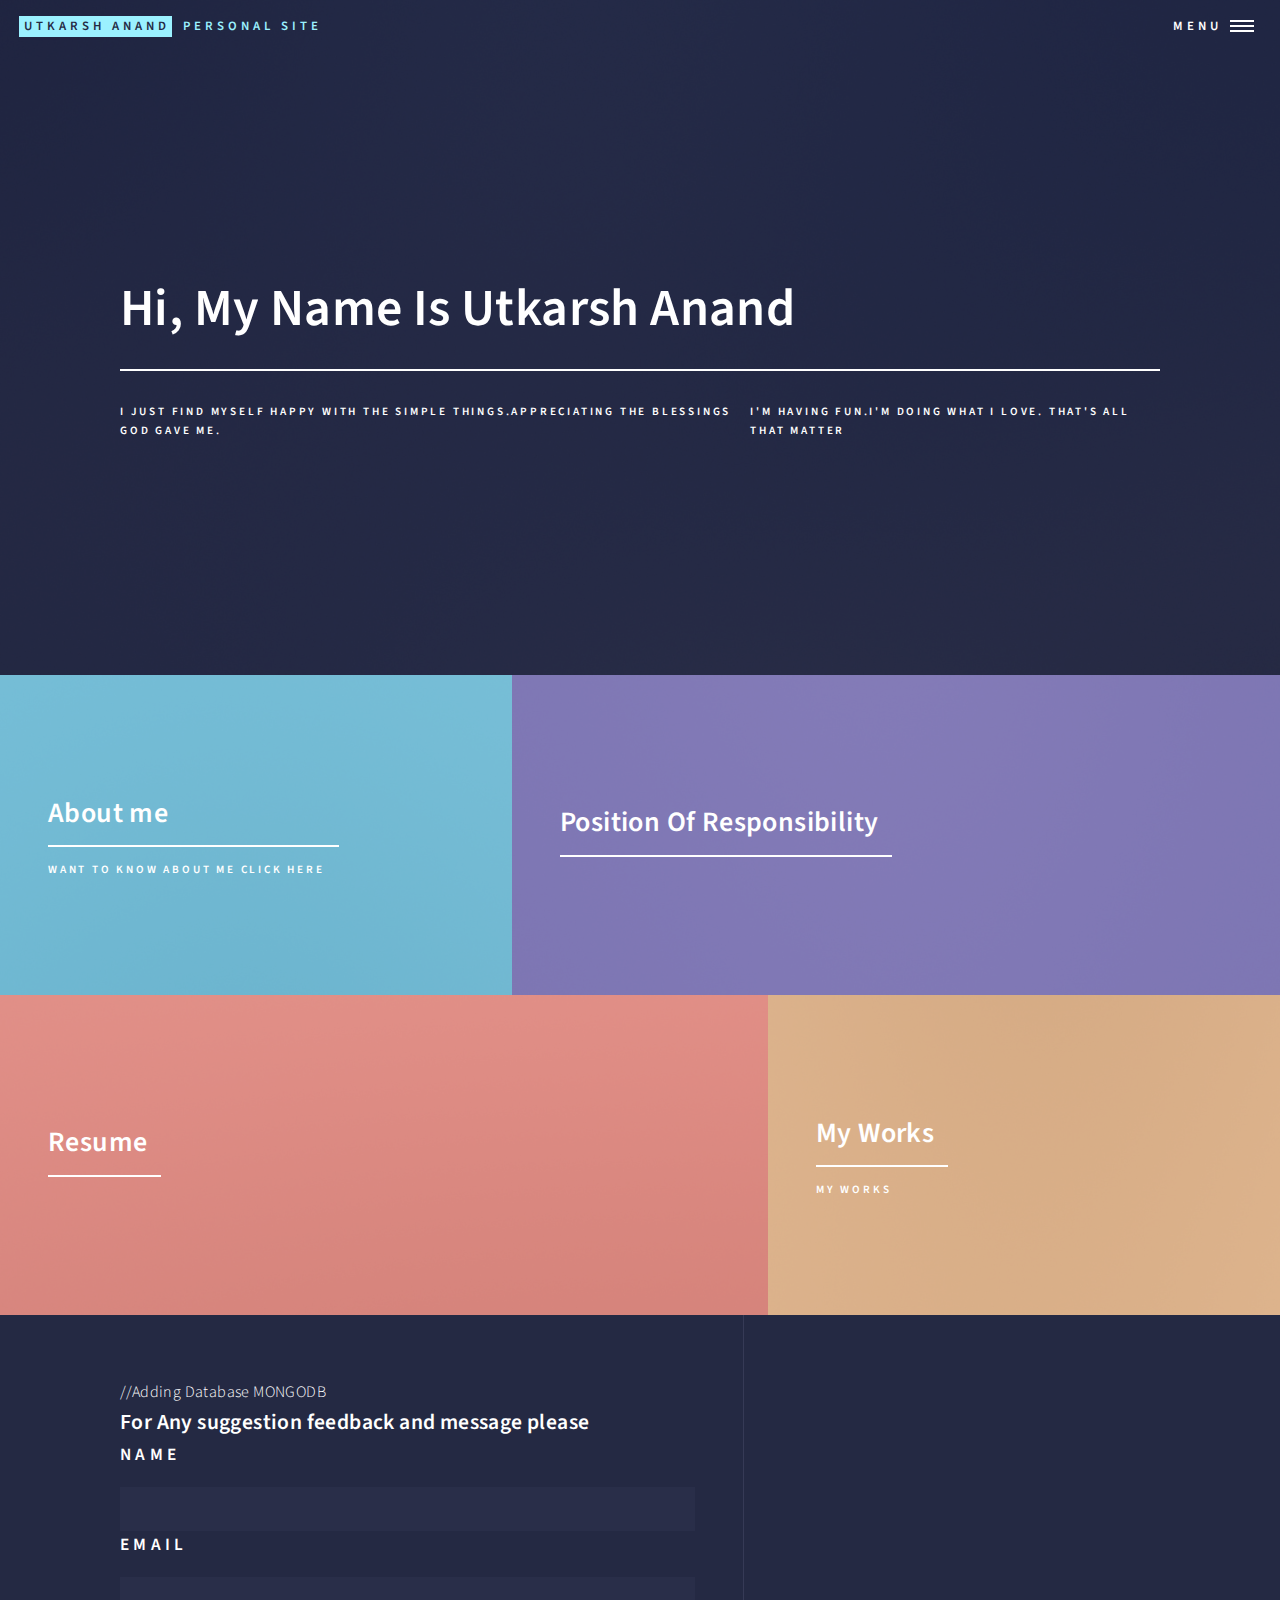
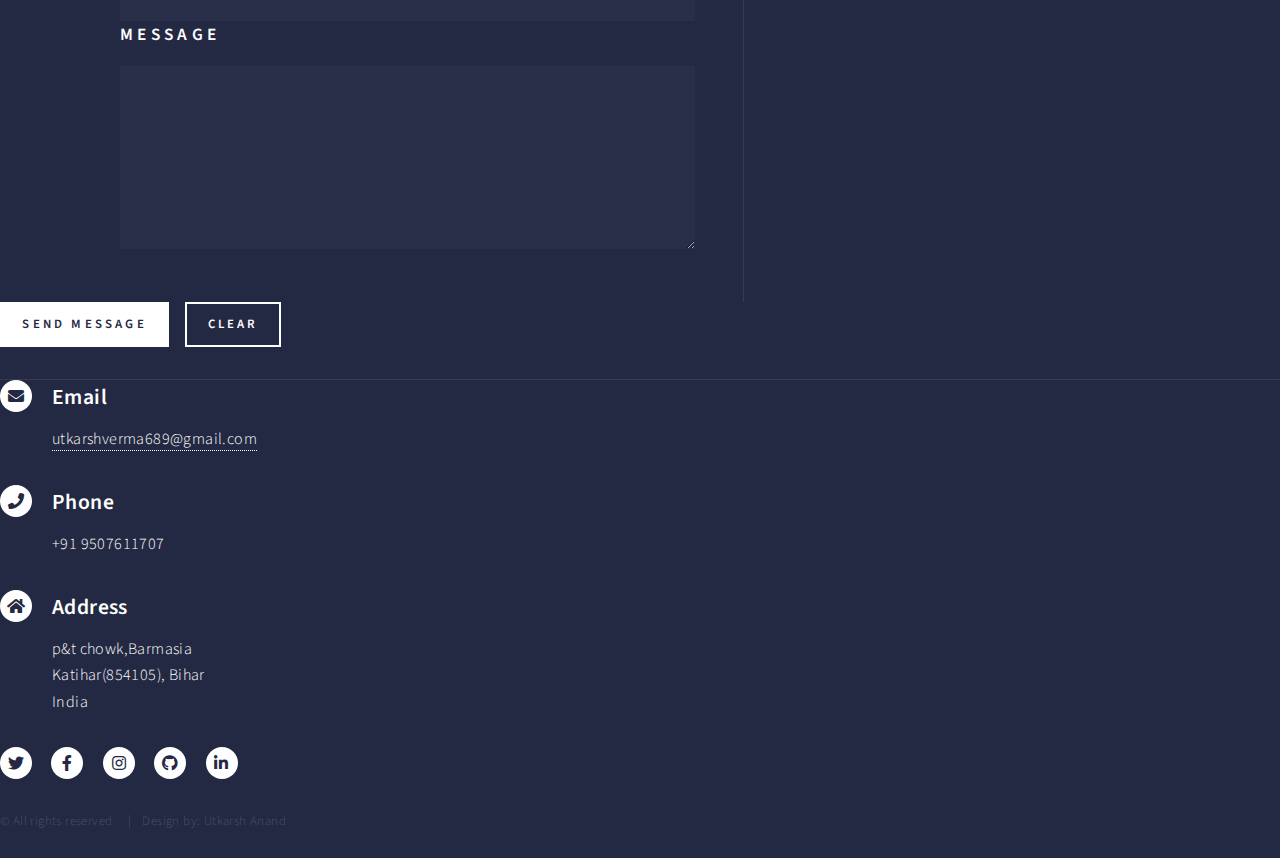
==== commit 009639e4: "Update index.html" ====
--- a/index.html
+++ b/index.html
@@ -104,7 +104,7 @@
 		<section id="contact">
 			<div class="inner">
 				<section>
-
+//Adding Database MONGODB
 					<h3>For Any suggestion feedback and message please <a
 						
 						<div class="fields">
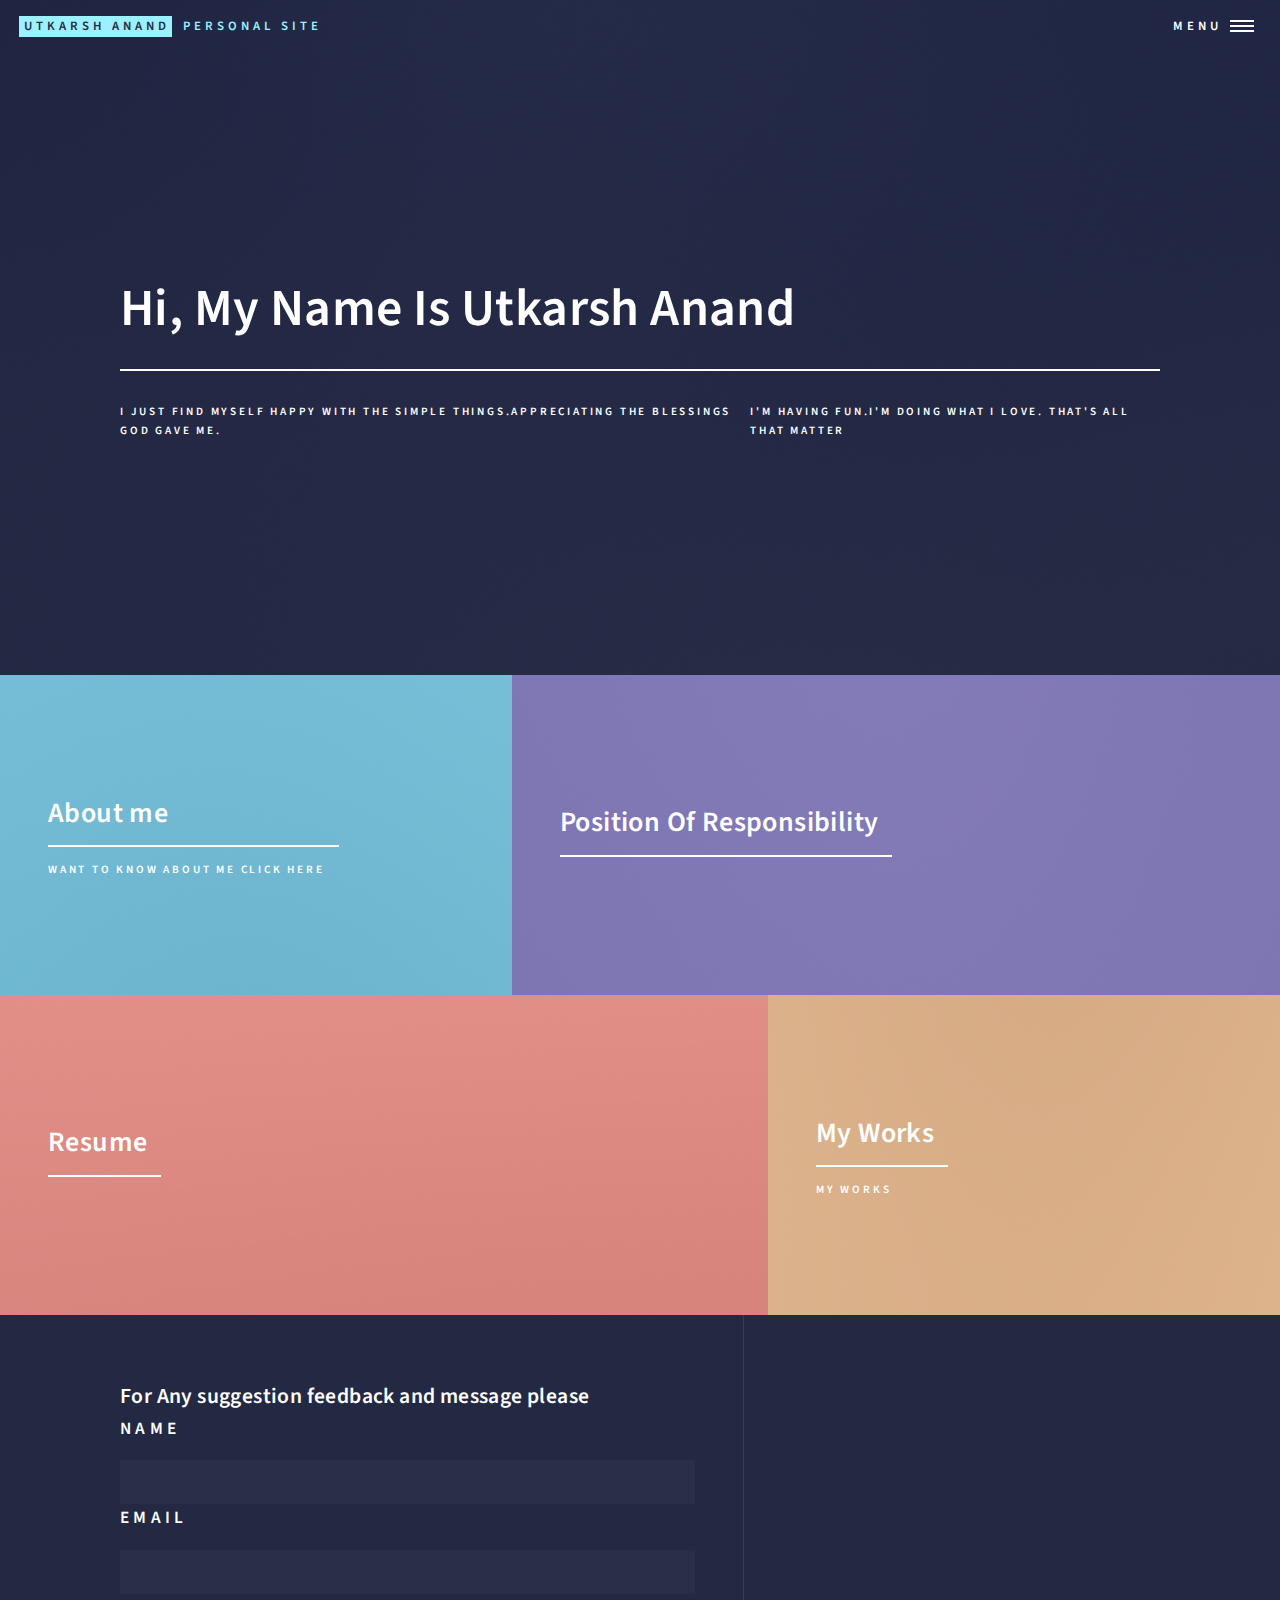
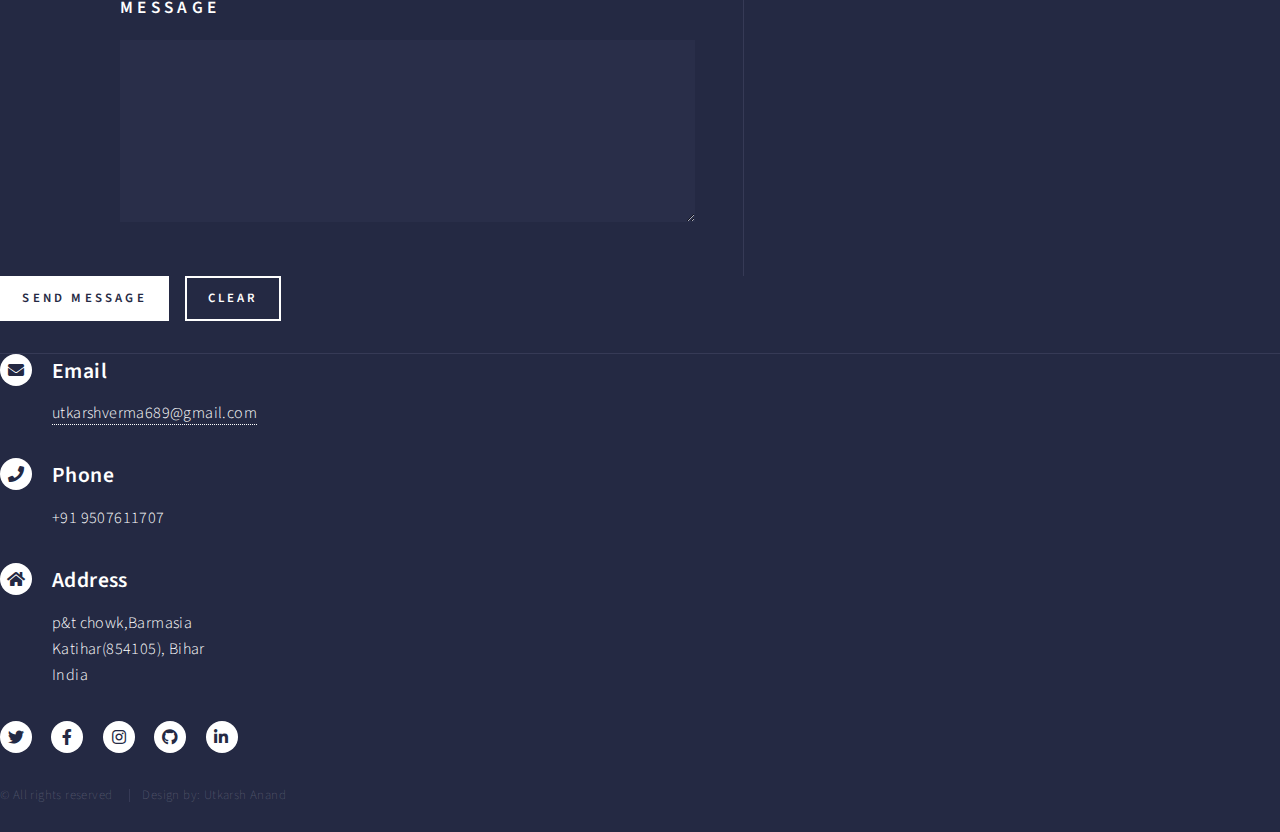
==== commit 8284e3cd: "Update index.html" ====
--- a/index.html
+++ b/index.html
@@ -104,7 +104,7 @@
 		<section id="contact">
 			<div class="inner">
 				<section>
-//Adding Database MONGODB
+<!--Adding Database MONGODB-->
 					<h3>For Any suggestion feedback and message please <a
 						
 						<div class="fields">
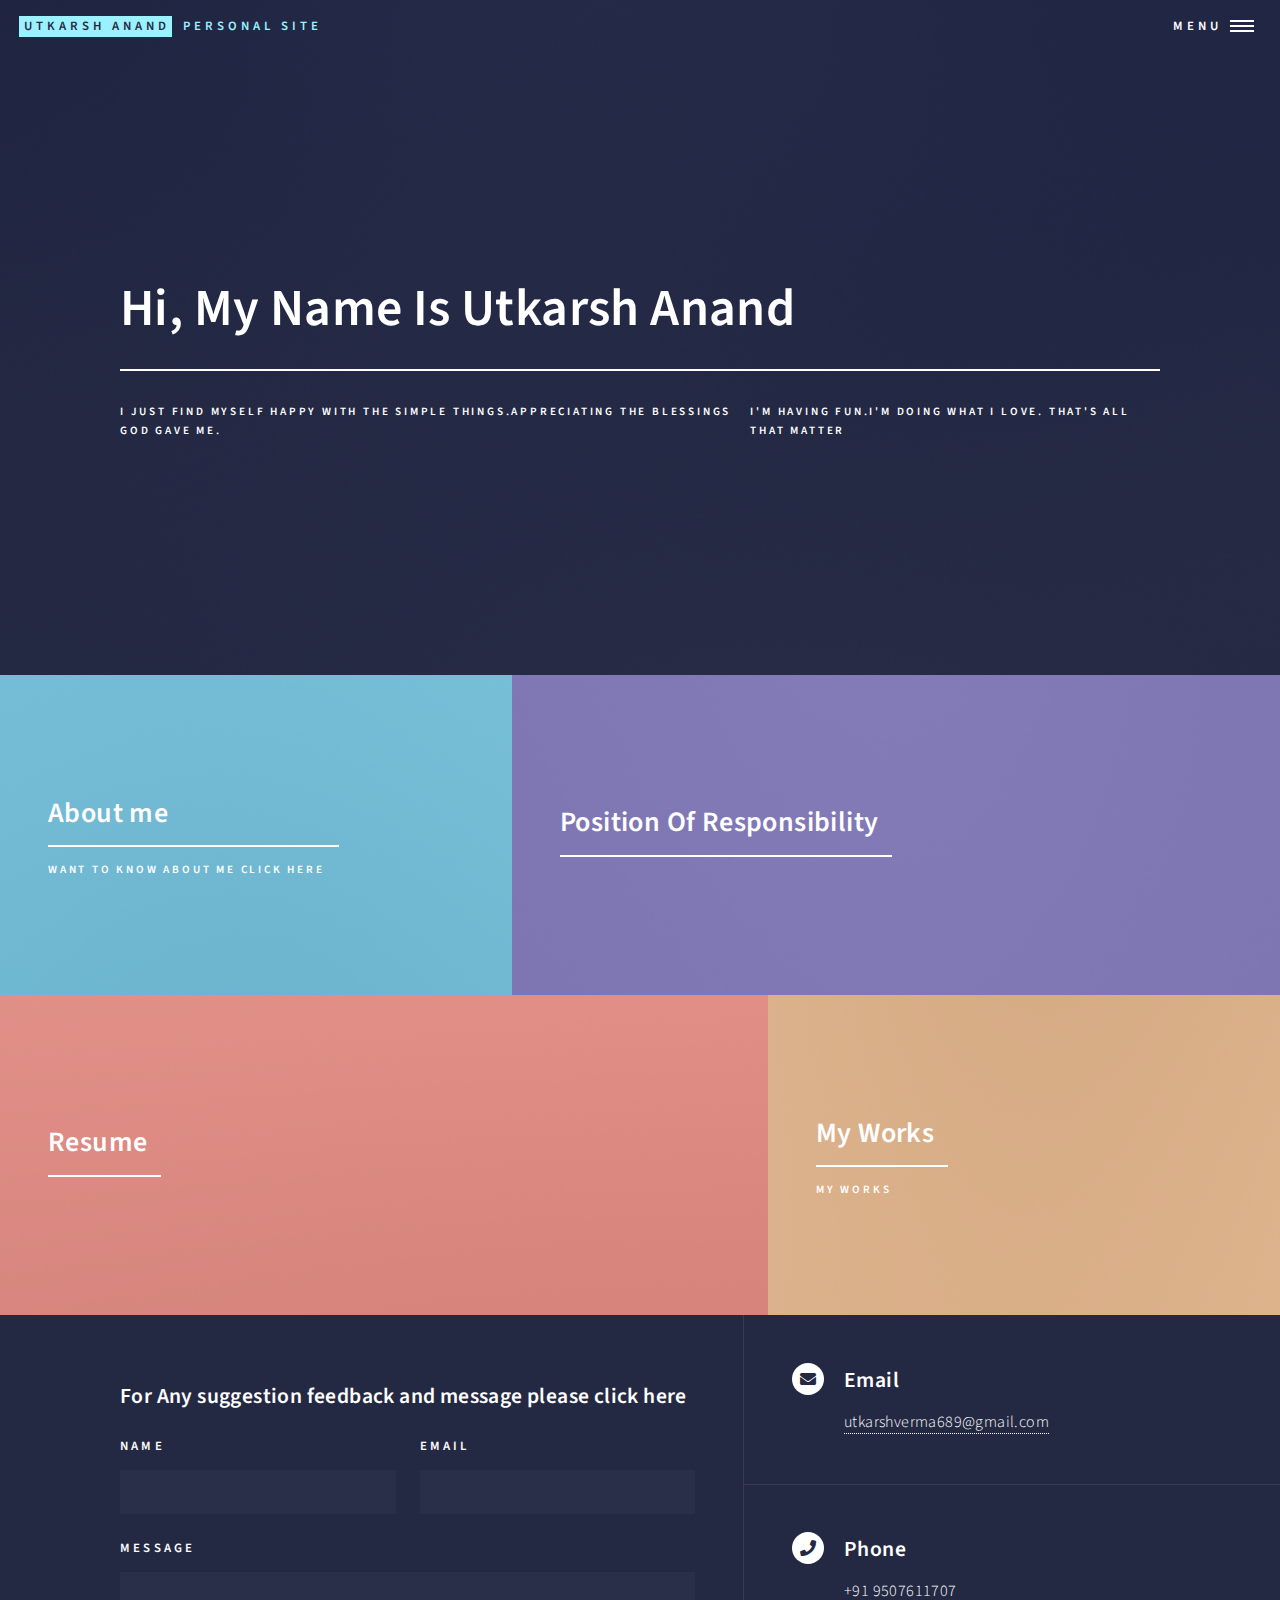
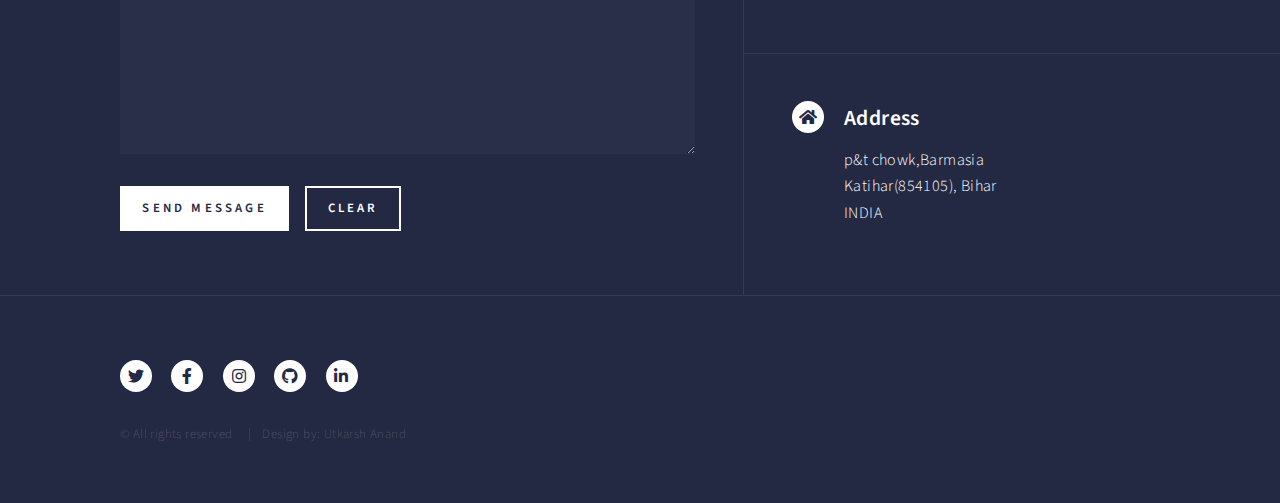
==== commit ce2fb6ea: "Update index.html" ====
--- a/index.html
+++ b/index.html
@@ -79,7 +79,7 @@
 						<img src="images/pic03.jpg" alt="" />
 					</span>
 					<header class="major">
-						<h3><a href="https://drive.google.com/file/d/1Wd0ZZwpWyUMVyLLnOIt86RxqLW1cUzgr/view?usp=share_link"
+						<h3><a href="https://drive.google.com/drive/folders/1IpCAbi9oX433MUG2WOSH8pkKdqDvJ3hm"
 								class="link">Resume </a></h3>
 						
 					</header>
@@ -104,9 +104,10 @@
 		<section id="contact">
 			<div class="inner">
 				<section>
-<!--Adding Database MONGODB-->
 					<h3>For Any suggestion feedback and message please <a
-						
+						href="https://docs.google.com/forms/d/e/1FAIpQLSe0VhcHefyN1PplbGSeGoFdeRLtdCF47CqDpH4I23ct77-7Rg/viewform">click
+						here</a></h3>
+					<form method="post" action="#">
 						<div class="fields">
 							<div class="field half">
 								<label for="name">Name</label>
@@ -125,7 +126,7 @@
 							<li><input type="submit" value="Send Message" class="primary" /></li>
 							<li><input type="reset" value="Clear" /></li>
 						</ul>
-					</form> 
+					</form>
 				</section>
 				<section class="split">
 					<section>
@@ -148,13 +149,13 @@
 							<h3>Address</h3>
 							<span>p&t chowk,Barmasia<br />
 								Katihar(854105), Bihar<br />
-								India</span>
+								INDIA</span>
 						</div>
 					</section>
 				</section>
 			</div>
 		</section>
-
+	
 		<!-- Footer -->
 		<footer id="footer">
 			<div class="inner">
